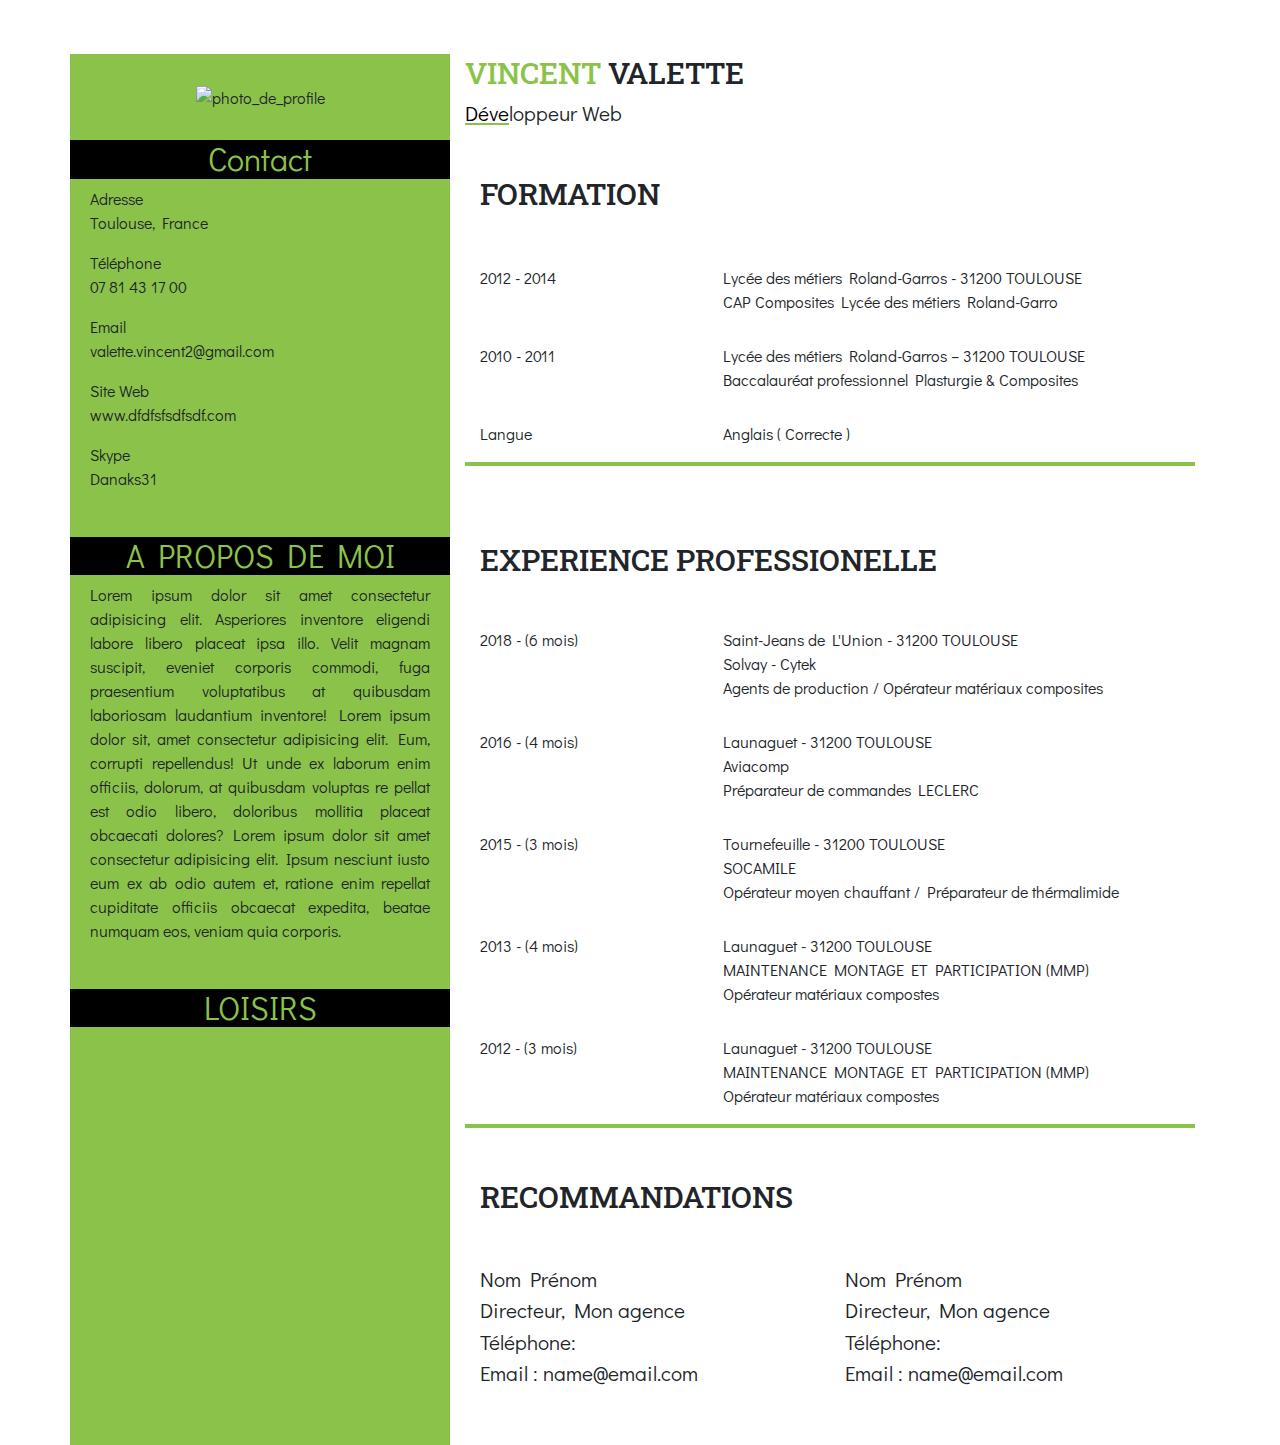
==== Cv.html @ 1f5b4484 "Mise en page (éspace entre les paragraphe, ajout du charset UTF8)" ====
<!DOCTYPE html>
<html lang="fr">
<head>
    <meta charset="UTF-8">
    <title>CV de Vincent</title>
    <link rel="stylesheet" href="https://stackpath.bootstrapcdn.com/bootstrap/4.3.1/css/bootstrap.min.css" integrity="sha384-ggOyR0iXCbMQv3Xipma34MD+dH/1fQ784/j6cY/iJTQUOhcWr7x9JvoRxT2MZw1T" crossorigin="anonymous">
    <link rel="stylesheet" media="screen and (max-width: 760px)" href="media.css" type="text/css" />
    <link rel="stylesheet" media="screen and (min-width: 760px)" href="media.css" type="text/css" />
    <meta name="viewport" content="width=device-width, initial-scale=1, shrink-to-fit=no">
    <link rel="stylesheet" type="text/css" href="style.css">
    <link href="https://fonts.googleapis.com/css?family=Didact+Gothic|Roboto+Slab:600&display=swap" rel="stylesheet">

</head>
<body>
    <div class="container">
       <!-- Header bandeau gauche -->
        <div class="row">
        <header class="col-12 col-md-4 bandeau"> <!-- Toute la partie gauche -->
            <div class="row">
                <div class="col-12 col-sm-12 photo"> <!-- Bloc contact -->
                    <div class="titre_petite_reolution">
                        <h1>Vincent Valette</h1>
                        <p>Développeur Web</p>
                    </div>  
                    <img src="Img/photo.png" alt="photo_de_profile"></img>
                </div>
            </div>        
            <div class="row">
                <h2 class="col-12 ">Contact</h2> <!-- Bloc contact -->
                    <div class="contact"> <!-- Contenus contact -->
                        <p>Adresse <br/>Toulouse, France</p>
                        <p>Téléphone <br/>07 81 43 17 00</p>
                        <p>Email <br/>valette.vincent2@gmail.com</p>
                        <p>Site Web<br/>www.dfdfsfsdfsdf.com</p>
                        <p>Skype<br/>Danaks31</p>
                    </div> 
            </div>   
            <div class="row">
                <h2 class="col-12 a_propos">A PROPOS DE MOI</h2> <!-- Bloc A propos de moi -->
                <div class="a_propos_contenus">
                <p>Lorem ipsum dolor sit amet consectetur adipisicing elit. Asperiores inventore eligendi labore libero placeat ipsa illo. Velit magnam suscipit, eveniet corporis commodi, fuga praesentium voluptatibus at quibusdam laboriosam laudantium inventore! Lorem ipsum dolor sit, amet consectetur adipisicing elit. Eum, corrupti repellendus! Ut unde ex laborum enim officiis, dolorum, at quibusdam voluptas re
                    pellat est odio libero, doloribus mollitia placeat obcaecati dolores? Lorem ipsum dolor sit amet consectetur adipisicing elit. Ipsum nesciunt iusto eum ex ab odio autem et, ratione enim repellat cupiditate officiis obcaecat
                     expedita, beatae numquam eos, veniam quia corporis.</p>
                </div>     
            </div>
            <div class="row">     <!-- Bloc Loisirs -->
                <h2 class="col-12 loisirs">LOISIRS</h2>
                <div class="col-12">
                <div class="loisirs_contenus"> <!-- Contenus loisirs -->
                <div class="col-4">
                    <i class="fas fa-gamepad fa-4x"></i>
                </div>
                <div class="col-4">
                    <i class="fas fa-code fa-4x"></i>
                </div>
                <div class="col-4">
                    <i class="fas fa-music fa-4x"></i>
                </div>
                </div>
                 </div>    
            </div>   
        </header> <!-- Fin bandeau gauche -->
        <section class="col-12 col-md-8 titre">  <!-- Partie droite -->
                <div class="titre_grand_format"><h1><span>Vincent</span> Valette</h1>
                <p><span id="déve">Déve</span>loppeur Web</p></div>        
        <section class="col-12 formation">    <!--     SECTION FORMATION    --> 
                <h1><i class="fas fa-user-graduate"></i> FORMATION</h1></p>
                <div class="row">
                        <div class="col-4">
                            <li><i class="fas fa-bullseye"></i>  2012 - 2014</li> <!--  date -->
                        </div>
                        <div class="col-8">
                            <li>Lycée des métiers Roland-Garros - 31200 TOULOUSE<br/> CAP Composites Lycée des métiers Roland-Garro</li>
                        </div>
                </div>
                <div class="row">
                        <div class="col-4">
                            <li><i class="fas fa-bullseye"></i> 2010 - 2011</li> <!--  date -->
                        </div>
                        <div class="col-8">
                            <li>Lycée des métiers Roland-Garros – 31200 TOULOUSE</br> Baccalauréat professionnel Plasturgie & Composites</li>
                        </div>
                </div>
                <div class="row">
                        <div class="col-4">
                            <li></lo><i class="fas fa-bullseye"></i> Langue</li> <!--  date -->
                        </div>
                        <div class="col-8">
                            <li> Anglais ( Correcte ) </li>
                        </div>
                </div>
        </section>
        <section class="col-12 experience">   <!--      SECTION EXPERIENCE        -->
            <div class="row">
            <div class="col-12">
                <h1><i class="fas fa-suitcase-rolling"></i> EXPERIENCE PROFESSIONELLE</h1>
            <div class="row">   
                <div class="col-4">
                <li><i class="fas fa-bullseye ici"></i> 2018 - (6 mois)</li> <!-- date -->
                </div>    
                <div class="col-8">
                    <li>Saint-Jeans de L'Union - 31200 TOULOUSE<br/>Solvay - Cytek<br/>Agents de production / Opérateur matériaux composites</li>
                </div>
            </div>  
            <div class="row">
                <div class="col-4">
                    <li><i class="fas fa-bullseye"></i> 2016 - (4 mois)</li> <!-- date -->
                </div>    
                <div class="col-8">
                    <li>Launaguet - 31200 TOULOUSE<br/>Aviacomp<br/>Préparateur de commandes LECLERC  </li>
                </div>
            </div>
            <div class="row">
                <div class="col-4">
                    <li><i class="fas fa-bullseye"></i> 2015 - (3 mois)</li> <!-- date -->
                </div>    
                <div class="col-8">
                    <li>Tournefeuille - 31200 TOULOUSE<br/>SOCAMILE<br/>Opérateur moyen chauffant / Préparateur de thérmalimide </li>
                </div>
            </div>
            <div class="row">
                <div class="col-4">
                    <li><i class="fas fa-bullseye"></i> 2013 - (4 mois)</li> <!--  date -->
                </div>
                <div class="col-8">
                    <li>Launaguet - 31200 TOULOUSE<br/>MAINTENANCE MONTAGE ET PARTICIPATION (MMP) <br/>Opérateur matériaux compostes</li>
                </div>
            </div>
            <div class="row">
                <div class="col-4">
                    <li><i class="fas fa-bullseye"></i> 2012 - (3 mois)</li> <!--  date -->
                </div>
                <div class="col-8">
                    <li>Launaguet - 31200 TOULOUSE<br/>MAINTENANCE MONTAGE ET PARTICIPATION (MMP) <br/>Opérateur matériaux compostes</li>
                </div>
            </div>
            </div>
            </div>     
        </section>       
        <section class="col-12 recommandations">            
            <h1><i class="fas fa-phone"></i> RECOMMANDATIONS</h1>
            <div class="row"> 
                <div class="col-6"> 
                    <p>Nom Prénom</br>Directeur, Mon agence</br>Téléphone:</br>Email : name@email.com</p>                 
                </div>
                <div class="col-6">
                    <p>Nom Prénom</br>Directeur, Mon agence</br>Téléphone:</br>Email : name@email.com</p>                  
                </div>
            </div> 
        </section>
        </section>
    </div>
    </div>         

    <script src="https://kit.fontawesome.com/b4220b3473.js" crossorigin="anonymous"></script>  
</body>
</html>
---- media.css ----
@media screen and (max-width: 760px)
{
    .titre_grand_format
    {
        display: none;
    }
}
@media screen and (min-width: 760px)
{
        .titre_petite_reolution
        {
            display: none;
        }   
}
---- media.css ----
@media screen and (max-width: 760px)
{
    .titre_grand_format
    {
        display: none;
    }
}
@media screen and (min-width: 760px)
{
        .titre_petite_reolution
        {
            display: none;
        }   
}
---- style.css ----
/* Général ---------------------------------------------------------------------------------------*/
.container
{
    width: auto;
}
body
{
    font-family: 'Didact Gothic', sans-serif;
    width: auto;
    margin: auto;
}
body h1
{
    font-family: 'Roboto Slab';
    font-size: 1.9em;
}
/* Section bandeau  ---------------------------------------------------------------------------- */
[class*="col-"]
{
   _border: black 1px solid;
}   
.bandeau
{
    background-color: #8BC34A;
    height:auto;
}
.bandeau h2
{
    color: #8BC34A;
    background-color: black;
    text-align: center;
}
.photo
{
    text-align: center;
}
.contact
{
    margin-left: 20px;
}
.a_propos_contenus
{
    text-align: justify;
    margin-bottom: px;
    padding-top: px;
    margin-left: 20px;
    margin-right: 20px;

}
.loisirs_contenus
{
    display: flex;
}
/* Section droite de la page --------------------------------------------------------------------- */
li
{
    list-style: none;
}
.titre
{
    margin-bottom: 20px;
    padding-bottom: 20px;
}
.titre h1
{
    text-transform: uppercase;
}
.titre span
{
    color:#8BC34A;    
}
.titre p
{
    font-size: 1.3em;
}
#déve
{
    text-decoration: underline  #8BC34A;
    color: black;
    
}
.formation h1
{
    margin-bottom: 25px;
}
.formation
{
    background: url(Img/Liseret.png) repeat-x bottom;
    margin-top: 45px;
    padding-bottom: 20px;
}
.formation i
{
    color: #8BC34A;
}
.experience h1
{
    margin-bottom: 20px;
}
.experience
{
    background: url(Img/Liseret.png) repeat-x bottom;
    margin-top: 45px;
    padding-bottom: 20px;
}
.experience i
{
    color: #8BC34A;
}
.recommandations h1
{
    margin-bottom: 20px;
}
.recommandations i
{
    color: #8BC34A;
}
.recommandations
{
    margin-top: 50px;
}
.row
{
    padding-top: 30px;
}
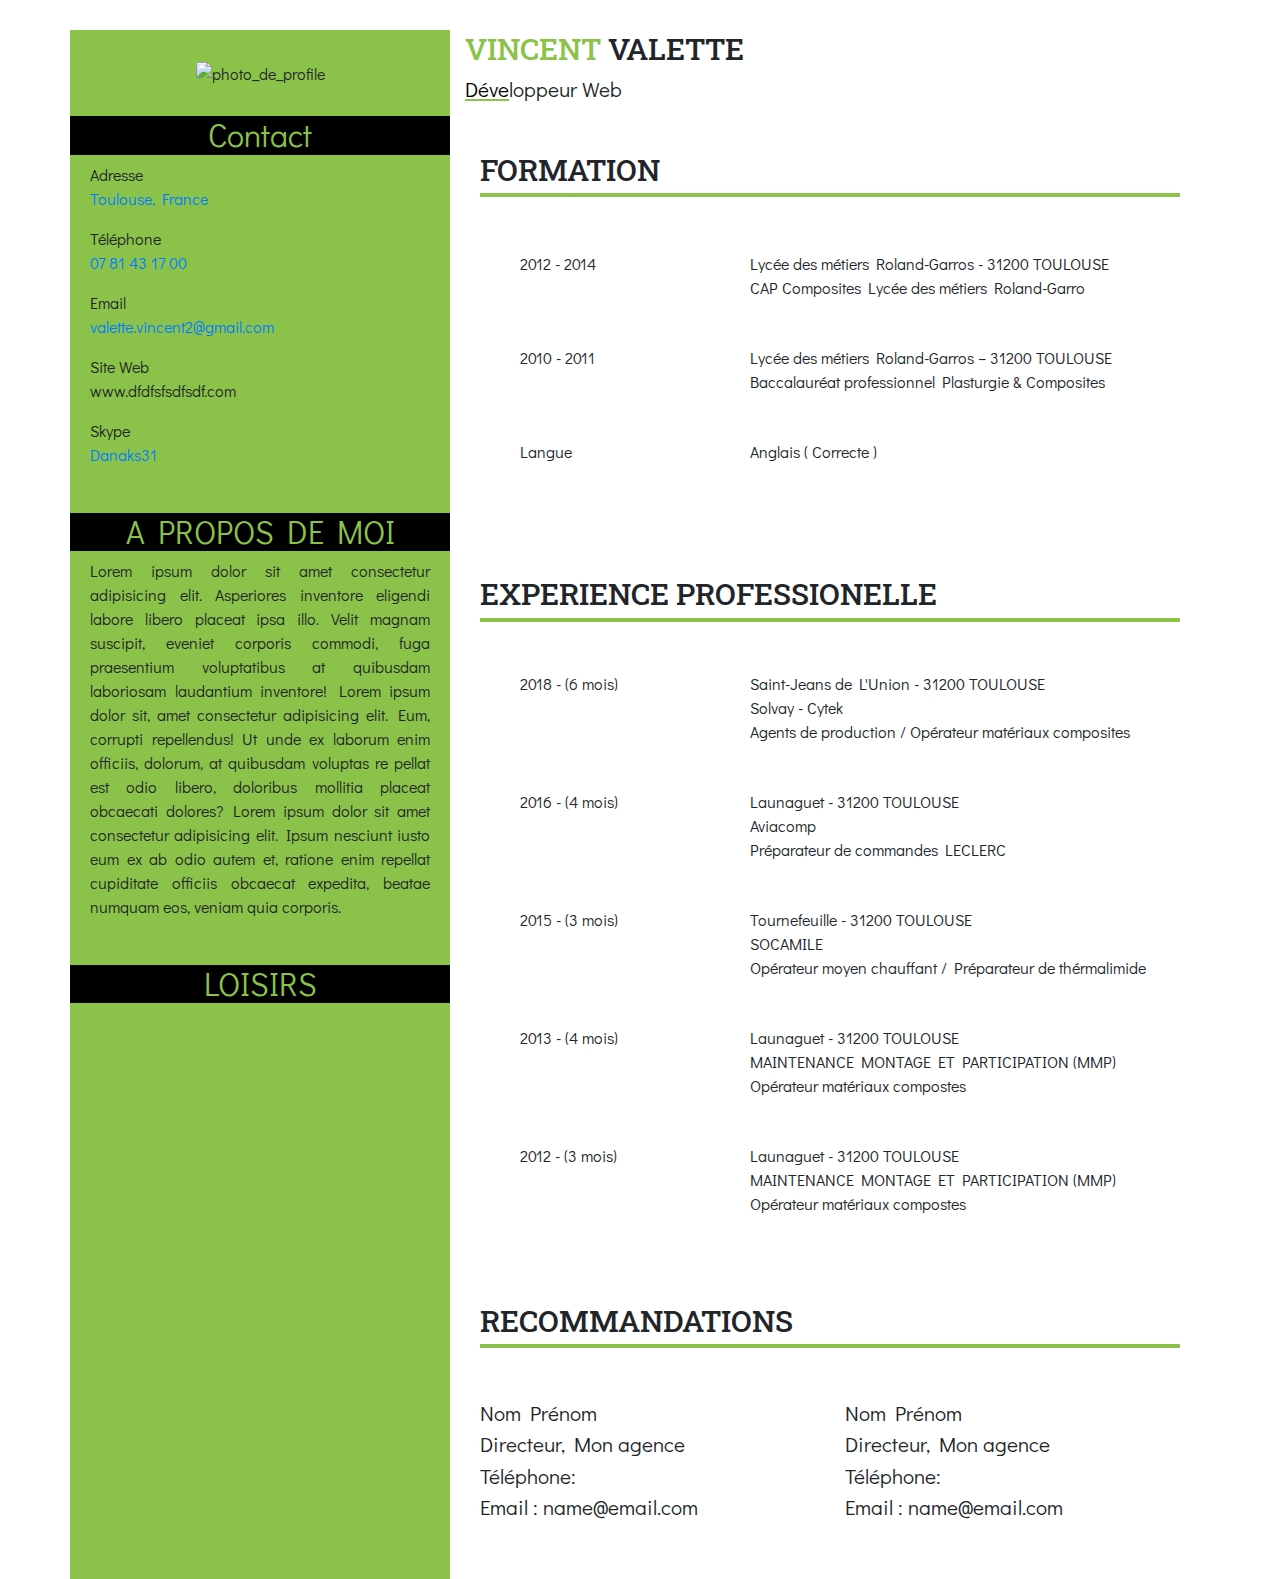
==== commit 1af6cf3c: "Liens dans contacts ajouté // col refait en responsive" ====
--- a/Cv.html
+++ b/Cv.html
@@ -11,146 +11,155 @@
     <link href="https://fonts.googleapis.com/css?family=Didact+Gothic|Roboto+Slab:600&display=swap" rel="stylesheet">
 
 </head>
-<body>
-    <div class="container">
-       <!-- Header bandeau gauche -->
-        <div class="row">
+<body class="container">
+    
+    <!-- Header bandeau gauche -->
+    <div class="row">
+
         <header class="col-12 col-md-4 bandeau"> <!-- Toute la partie gauche -->
+
             <div class="row">
                 <div class="col-12 col-sm-12 photo"> <!-- Bloc contact -->
                     <div class="titre_petite_reolution">
-                        <h1>Vincent Valette</h1>
-                        <p>Développeur Web</p>
+                        <h1>Vincent Valette </br> Développeur Web</h1>
                     </div>  
                     <img src="Img/photo.png" alt="photo_de_profile"></img>
                 </div>
-            </div>        
-            <div class="row">
+            </div> 
+
+            <section class="row">
                 <h2 class="col-12 ">Contact</h2> <!-- Bloc contact -->
-                    <div class="contact"> <!-- Contenus contact -->
-                        <p>Adresse <br/>Toulouse, France</p>
-                        <p>Téléphone <br/>07 81 43 17 00</p>
-                        <p>Email <br/>valette.vincent2@gmail.com</p>
-                        <p>Site Web<br/>www.dfdfsfsdfsdf.com</p>
-                        <p>Skype<br/>Danaks31</p>
-                    </div> 
-            </div>   
-            <div class="row">
+                <adress class="contact"> <!-- Contenus contact -->
+                    <p>Adresse <br/><a href="Img/Toulouse.jpg" alt="toulouse">Toulouse, France</a></p>
+                    <p>Téléphone <br/><a href="tel:+33781431700">07 81 43 17 00</a></p>
+                    <p>Email <br/><a href="mailto:valette.vincent2@gmail.com">valette.vincent2@gmail.com</a></p>
+                    <p>Site Web<br/>www.dfdfsfsdfsdf.com</p>
+                    <p>Skype<br/><a href="callto:danakillmarley@hotmail.fr">Danaks31</a></p>
+                </adress> 
+            </section>   
+
+            <section class="row">
                 <h2 class="col-12 a_propos">A PROPOS DE MOI</h2> <!-- Bloc A propos de moi -->
                 <div class="a_propos_contenus">
-                <p>Lorem ipsum dolor sit amet consectetur adipisicing elit. Asperiores inventore eligendi labore libero placeat ipsa illo. Velit magnam suscipit, eveniet corporis commodi, fuga praesentium voluptatibus at quibusdam laboriosam laudantium inventore! Lorem ipsum dolor sit, amet consectetur adipisicing elit. Eum, corrupti repellendus! Ut unde ex laborum enim officiis, dolorum, at quibusdam voluptas re
+                    <p>Lorem ipsum dolor sit amet consectetur adipisicing elit. Asperiores inventore eligendi labore libero placeat ipsa illo. Velit magnam suscipit, eveniet corporis commodi, fuga praesentium voluptatibus at quibusdam laboriosam laudantium inventore! Lorem ipsum dolor sit, amet consectetur adipisicing elit. Eum, corrupti repellendus! Ut unde ex laborum enim officiis, dolorum, at quibusdam voluptas re
                     pellat est odio libero, doloribus mollitia placeat obcaecati dolores? Lorem ipsum dolor sit amet consectetur adipisicing elit. Ipsum nesciunt iusto eum ex ab odio autem et, ratione enim repellat cupiditate officiis obcaecat
-                     expedita, beatae numquam eos, veniam quia corporis.</p>
+                    expedita, beatae numquam eos, veniam quia corporis.</p>
                 </div>     
-            </div>
-            <div class="row">     <!-- Bloc Loisirs -->
+            </section>
+
+            <section class="row">     <!-- Bloc Loisirs -->
                 <h2 class="col-12 loisirs">LOISIRS</h2>
                 <div class="col-12">
-                <div class="loisirs_contenus"> <!-- Contenus loisirs -->
-                <div class="col-4">
-                    <i class="fas fa-gamepad fa-4x"></i>
-                </div>
-                <div class="col-4">
-                    <i class="fas fa-code fa-4x"></i>
-                </div>
-                <div class="col-4">
-                    <i class="fas fa-music fa-4x"></i>
-                </div>
-                </div>
-                 </div>    
-            </div>   
+                    <div class="loisirs_contenus"> <!-- Contenus loisirs -->
+                        <div class="col-4">
+                            <i class="fas fa-gamepad fa-4x"></i>
+                        </div>
+                        <div class="col-4">
+                            <i class="fas fa-code fa-4x"></i>
+                        </div>
+                        <div class="col-4">
+                            <i class="fas fa-music fa-4x"></i>
+                        </div>
+                    </div>
+                </div>    
+            </section> 
+
         </header> <!-- Fin bandeau gauche -->
+
         <section class="col-12 col-md-8 titre">  <!-- Partie droite -->
-                <div class="titre_grand_format"><h1><span>Vincent</span> Valette</h1>
-                <p><span id="déve">Déve</span>loppeur Web</p></div>        
-        <section class="col-12 formation">    <!--     SECTION FORMATION    --> 
-                <h1><i class="fas fa-user-graduate"></i> FORMATION</h1></p>
-                <div class="row">
-                        <div class="col-4">
-                            <li><i class="fas fa-bullseye"></i>  2012 - 2014</li> <!--  date -->
-                        </div>
-                        <div class="col-8">
-                            <li>Lycée des métiers Roland-Garros - 31200 TOULOUSE<br/> CAP Composites Lycée des métiers Roland-Garro</li>
-                        </div>
-                </div>
-                <div class="row">
-                        <div class="col-4">
-                            <li><i class="fas fa-bullseye"></i> 2010 - 2011</li> <!--  date -->
-                        </div>
-                        <div class="col-8">
-                            <li>Lycée des métiers Roland-Garros – 31200 TOULOUSE</br> Baccalauréat professionnel Plasturgie & Composites</li>
-                        </div>
-                </div>
-                <div class="row">
-                        <div class="col-4">
-                            <li></lo><i class="fas fa-bullseye"></i> Langue</li> <!--  date -->
-                        </div>
-                        <div class="col-8">
-                            <li> Anglais ( Correcte ) </li>
-                        </div>
-                </div>
-        </section>
-        <section class="col-12 experience">   <!--      SECTION EXPERIENCE        -->
-            <div class="row">
+        <div class="titre_grand_format">
+            <h1><span>Vincent</span> Valette</h1>
+            <p><span id="déve">Déve</span>loppeur Web</p>
+        </div>        
+    <section class="col-12 formation">    <!--     SECTION FORMATION    --> 
+        <h1><i class="fas fa-user-graduate"></i> FORMATION</h1>
+        <ul class="row">
+            <div class="col-12 col-md-4">
+                <li><i class="fas fa-bullseye"></i>  2012 - 2014</li> <!--  date -->
+            </div>
+            <div class="col-12 col-md-8">
+                <li>Lycée des métiers Roland-Garros - 31200 TOULOUSE<br/> CAP Composites Lycée des métiers Roland-Garro</li>
+            </div>
+        </ul>
+        <ul class="row">
+            <div class="col-12 col-md-4">
+                <li><i class="fas fa-bullseye"></i> 2010 - 2011</li> <!--  date -->
+            </div>
+            <div class="col-12 col-md-8">
+                <li>Lycée des métiers Roland-Garros – 31200 TOULOUSE</br> Baccalauréat professionnel Plasturgie & Composites</li>
+            </div>
+        </ul>
+        <ul class="row">
+            <div class="col-12 col-md-4">
+                <li><i class="fas fa-bullseye"></i> Langue</li> <!--  date -->
+            </div>
+            <div class="col-12 col-md-8">
+                <li> Anglais ( Correcte ) </li>
+            </div>
+        </ul>
+    </section>
+    <section class="col-12 experience">   <!--      SECTION EXPERIENCE        -->
+        <div class="row">
             <div class="col-12">
                 <h1><i class="fas fa-suitcase-rolling"></i> EXPERIENCE PROFESSIONELLE</h1>
-            <div class="row">   
-                <div class="col-4">
-                <li><i class="fas fa-bullseye ici"></i> 2018 - (6 mois)</li> <!-- date -->
-                </div>    
-                <div class="col-8">
-                    <li>Saint-Jeans de L'Union - 31200 TOULOUSE<br/>Solvay - Cytek<br/>Agents de production / Opérateur matériaux composites</li>
-                </div>
-            </div>  
-            <div class="row">
-                <div class="col-4">
-                    <li><i class="fas fa-bullseye"></i> 2016 - (4 mois)</li> <!-- date -->
-                </div>    
-                <div class="col-8">
-                    <li>Launaguet - 31200 TOULOUSE<br/>Aviacomp<br/>Préparateur de commandes LECLERC  </li>
-                </div>
+                <ul class="row">   
+                    <div class="col-12 col-md-4">
+                    <li><i class="fas fa-bullseye ici"></i> 2018 - (6 mois)</li> <!-- date -->
+                    </div>    
+                    <div class="col-12 col-md-8">
+                        <li>Saint-Jeans de L'Union - 31200 TOULOUSE<br/>Solvay - Cytek<br/>Agents de production / Opérateur matériaux composites</li>
+                    </div>
+                </ul>  
+                <ul class="row">
+                    <div class="col-12 col-md-4">
+                        <li><i class="fas fa-bullseye"></i> 2016 - (4 mois)</li> <!-- date -->
+                    </div>    
+                    <div class="col-12 col-md-8">
+                        <li>Launaguet - 31200 TOULOUSE<br/>Aviacomp<br/>Préparateur de commandes LECLERC  </li>
+                    </div>
+                </ul>
+                <ul class="row">
+                    <div class="col-12 col-md-4">
+                        <li><i class="fas fa-bullseye"></i> 2015 - (3 mois)</li> <!-- date -->
+                    </div>    
+                    <div class="col-12 col-md-8">
+                        <li>Tournefeuille - 31200 TOULOUSE<br/>SOCAMILE<br/>Opérateur moyen chauffant / Préparateur de thérmalimide </li>
+                    </div>
+                </ul>
+                <ul class="row">
+                    <div class="col-12 col-md-4">
+                        <li><i class="fas fa-bullseye"></i> 2013 - (4 mois)</li> <!--  date -->
+                    </div>
+                    <div class="col-12 col-md-8">
+                        <li>Launaguet - 31200 TOULOUSE<br/>MAINTENANCE MONTAGE ET PARTICIPATION (MMP) <br/>Opérateur matériaux compostes</li>
+                    </div>
+                </ul>
+                <ul class="row">
+                    <div class="col-12 col-md-4">
+                        <li><i class="fas fa-bullseye"></i> 2012 - (3 mois)</li> <!--  date -->
+                    </div>
+                    <div class="col-12 col-md-8">
+                        <li>Launaguet - 31200 TOULOUSE<br/>MAINTENANCE MONTAGE ET PARTICIPATION (MMP) <br/>Opérateur matériaux compostes</li>
+                    </div>
+                </ul>
             </div>
-            <div class="row">
-                <div class="col-4">
-                    <li><i class="fas fa-bullseye"></i> 2015 - (3 mois)</li> <!-- date -->
-                </div>    
-                <div class="col-8">
-                    <li>Tournefeuille - 31200 TOULOUSE<br/>SOCAMILE<br/>Opérateur moyen chauffant / Préparateur de thérmalimide </li>
-                </div>
+        </div>     
+    </section>       
+    <footer class="col-12 recommandations">            
+        <h1><i class="fas fa-phone"></i> RECOMMANDATIONS</h1>
+        <div class="row"> 
+            <div class="col-12 col-md-6"> 
+                <p>Nom Prénom</br>Directeur, Mon agence</br>Téléphone:</br>Email : name@email.com</p>                 
             </div>
-            <div class="row">
-                <div class="col-4">
-                    <li><i class="fas fa-bullseye"></i> 2013 - (4 mois)</li> <!--  date -->
-                </div>
-                <div class="col-8">
-                    <li>Launaguet - 31200 TOULOUSE<br/>MAINTENANCE MONTAGE ET PARTICIPATION (MMP) <br/>Opérateur matériaux compostes</li>
-                </div>
+            <div class="col-12  col-md-6">
+                <p>Nom Prénom</br>Directeur, Mon agence</br>Téléphone:</br>Email : name@email.com</p>                  
             </div>
-            <div class="row">
-                <div class="col-4">
-                    <li><i class="fas fa-bullseye"></i> 2012 - (3 mois)</li> <!--  date -->
-                </div>
-                <div class="col-8">
-                    <li>Launaguet - 31200 TOULOUSE<br/>MAINTENANCE MONTAGE ET PARTICIPATION (MMP) <br/>Opérateur matériaux compostes</li>
-                </div>
-            </div>
-            </div>
-            </div>     
-        </section>       
-        <section class="col-12 recommandations">            
-            <h1><i class="fas fa-phone"></i> RECOMMANDATIONS</h1>
-            <div class="row"> 
-                <div class="col-6"> 
-                    <p>Nom Prénom</br>Directeur, Mon agence</br>Téléphone:</br>Email : name@email.com</p>                 
-                </div>
-                <div class="col-6">
-                    <p>Nom Prénom</br>Directeur, Mon agence</br>Téléphone:</br>Email : name@email.com</p>                  
-                </div>
-            </div> 
+        </div> 
+    </footer>
         </section>
-        </section>
+
     </div>
-    </div>         
+            
 
     <script src="https://kit.fontawesome.com/b4220b3473.js" crossorigin="anonymous"></script>  
 </body>
--- a/style.css
+++ b/style.css
@@ -82,10 +82,12 @@
 .formation h1
 {
     margin-bottom: 25px;
+    background: url(Img/Liseret.png) repeat-x bottom;
+    padding-bottom: 10px;
 }
 .formation
 {
-    background: url(Img/Liseret.png) repeat-x bottom;
+    
     margin-top: 45px;
     padding-bottom: 20px;
 }
@@ -96,10 +98,12 @@
 .experience h1
 {
     margin-bottom: 20px;
+    background: url(Img/Liseret.png) repeat-x bottom;
+    padding-bottom: 10px;
 }
 .experience
 {
-    background: url(Img/Liseret.png) repeat-x bottom;
+
     margin-top: 45px;
     padding-bottom: 20px;
 }
@@ -110,6 +114,8 @@
 .recommandations h1
 {
     margin-bottom: 20px;
+    background: url(Img/Liseret.png) repeat-x bottom;
+    padding-bottom: 10px;
 }
 .recommandations i
 {
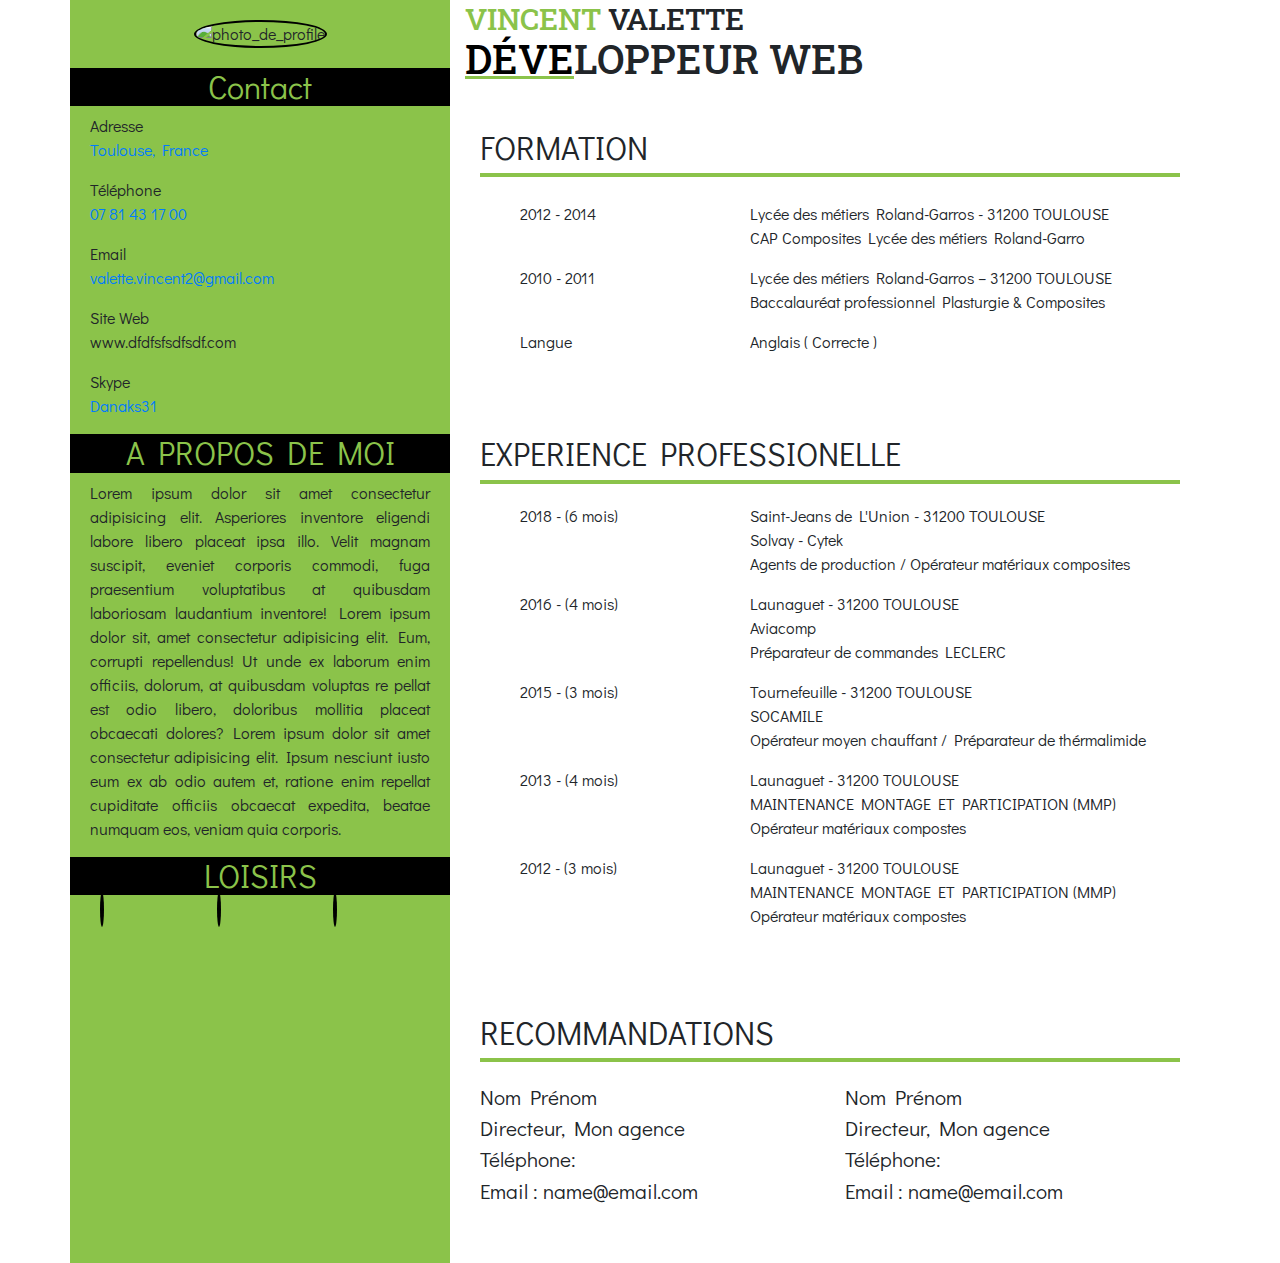
==== commit 6a335d45: "Ajout des cercles autour des photos/icones + photo  ronde" ====
--- a/Cv.html
+++ b/Cv.html
@@ -52,13 +52,13 @@
                 <div class="col-12">
                     <div class="loisirs_contenus"> <!-- Contenus loisirs -->
                         <div class="col-4">
-                            <i class="fas fa-gamepad fa-4x"></i>
+                            <i class="fas fa-gamepad fa-3x"></i>
                         </div>
                         <div class="col-4">
-                            <i class="fas fa-code fa-4x"></i>
+                            <i class="fas fa-code fa-3x"></i>
                         </div>
                         <div class="col-4">
-                            <i class="fas fa-music fa-4x"></i>
+                            <i class="fas fa-music fa-3x"></i>
                         </div>
                     </div>
                 </div>    
@@ -68,11 +68,12 @@
 
         <section class="col-12 col-md-8 titre">  <!-- Partie droite -->
         <div class="titre_grand_format">
-            <h1><span>Vincent</span> Valette</h1>
-            <p><span id="déve">Déve</span>loppeur Web</p>
+            <h1><span>Vincent</span> Valette
+            <p><span id="déve">Déve</span>loppeur Web</p></h1>
         </div>        
     <section class="col-12 formation">    <!--     SECTION FORMATION    --> 
-        <h1><i class="fas fa-user-graduate"></i> FORMATION</h1>
+        <h2><i class="fas fa-user-graduate"></i> FORMATION</h2>
+
         <ul class="row">
             <div class="col-12 col-md-4">
                 <li><i class="fas fa-bullseye"></i>  2012 - 2014</li> <!--  date -->
@@ -81,6 +82,7 @@
                 <li>Lycée des métiers Roland-Garros - 31200 TOULOUSE<br/> CAP Composites Lycée des métiers Roland-Garro</li>
             </div>
         </ul>
+
         <ul class="row">
             <div class="col-12 col-md-4">
                 <li><i class="fas fa-bullseye"></i> 2010 - 2011</li> <!--  date -->
@@ -89,6 +91,7 @@
                 <li>Lycée des métiers Roland-Garros – 31200 TOULOUSE</br> Baccalauréat professionnel Plasturgie & Composites</li>
             </div>
         </ul>
+
         <ul class="row">
             <div class="col-12 col-md-4">
                 <li><i class="fas fa-bullseye"></i> Langue</li> <!--  date -->
@@ -97,11 +100,13 @@
                 <li> Anglais ( Correcte ) </li>
             </div>
         </ul>
+
     </section>
     <section class="col-12 experience">   <!--      SECTION EXPERIENCE        -->
+
         <div class="row">
             <div class="col-12">
-                <h1><i class="fas fa-suitcase-rolling"></i> EXPERIENCE PROFESSIONELLE</h1>
+                <h2><i class="fas fa-suitcase-rolling"></i> EXPERIENCE PROFESSIONELLE</h2>
                 <ul class="row">   
                     <div class="col-12 col-md-4">
                     <li><i class="fas fa-bullseye ici"></i> 2018 - (6 mois)</li> <!-- date -->
@@ -110,6 +115,7 @@
                         <li>Saint-Jeans de L'Union - 31200 TOULOUSE<br/>Solvay - Cytek<br/>Agents de production / Opérateur matériaux composites</li>
                     </div>
                 </ul>  
+
                 <ul class="row">
                     <div class="col-12 col-md-4">
                         <li><i class="fas fa-bullseye"></i> 2016 - (4 mois)</li> <!-- date -->
@@ -118,6 +124,7 @@
                         <li>Launaguet - 31200 TOULOUSE<br/>Aviacomp<br/>Préparateur de commandes LECLERC  </li>
                     </div>
                 </ul>
+
                 <ul class="row">
                     <div class="col-12 col-md-4">
                         <li><i class="fas fa-bullseye"></i> 2015 - (3 mois)</li> <!-- date -->
@@ -126,6 +133,7 @@
                         <li>Tournefeuille - 31200 TOULOUSE<br/>SOCAMILE<br/>Opérateur moyen chauffant / Préparateur de thérmalimide </li>
                     </div>
                 </ul>
+
                 <ul class="row">
                     <div class="col-12 col-md-4">
                         <li><i class="fas fa-bullseye"></i> 2013 - (4 mois)</li> <!--  date -->
@@ -134,6 +142,7 @@
                         <li>Launaguet - 31200 TOULOUSE<br/>MAINTENANCE MONTAGE ET PARTICIPATION (MMP) <br/>Opérateur matériaux compostes</li>
                     </div>
                 </ul>
+
                 <ul class="row">
                     <div class="col-12 col-md-4">
                         <li><i class="fas fa-bullseye"></i> 2012 - (3 mois)</li> <!--  date -->
@@ -144,9 +153,11 @@
                 </ul>
             </div>
         </div>     
+
     </section>       
     <footer class="col-12 recommandations">            
-        <h1><i class="fas fa-phone"></i> RECOMMANDATIONS</h1>
+        <h2><i class="fas fa-phone"></i> RECOMMANDATIONS</h2>
+        
         <div class="row"> 
             <div class="col-12 col-md-6"> 
                 <p>Nom Prénom</br>Directeur, Mon agence</br>Téléphone:</br>Email : name@email.com</p>                 
--- a/media.css
+++ b/media.css
@@ -1,11 +1,27 @@
-@media screen and (max-width: 760px)
+@media screen and (max-width: 900px)
 {
     .titre_grand_format
     {
         display: none;
     }
+    .formation
+    {
+        margin-bottom: -60px;
+    }
+    .experience
+    {
+        margin-bottom: -60px;
+    }
+    h2
+    {
+        text-align: center;
+    }
+    .recommandations p
+    {
+        text-align: center;
+    }
 }
-@media screen and (min-width: 760px)
+@media screen and (min-width: 900px)
 {
         .titre_petite_reolution
         {
--- a/media.css
+++ b/media.css
@@ -1,11 +1,27 @@
-@media screen and (max-width: 760px)
+@media screen and (max-width: 900px)
 {
     .titre_grand_format
     {
         display: none;
     }
+    .formation
+    {
+        margin-bottom: -60px;
+    }
+    .experience
+    {
+        margin-bottom: -60px;
+    }
+    h2
+    {
+        text-align: center;
+    }
+    .recommandations p
+    {
+        text-align: center;
+    }
 }
-@media screen and (min-width: 760px)
+@media screen and (min-width: 900px)
 {
         .titre_petite_reolution
         {
--- a/style.css
+++ b/style.css
@@ -34,6 +34,15 @@
 {
     text-align: center;
 }
+.photo img
+{
+    border: black solid 2px;
+    border-radius: 50%;
+    width: 170px;
+    height: 170px;
+    margin-top: 20px;
+    margin-bottom: 20px;
+}
 .contact
 {
     margin-left: 20px;
@@ -50,6 +59,15 @@
 .loisirs_contenus
 {
     display: flex;
+}
+.loisirs_contenus  i
+{
+    border: black 2px solid;
+    border-radius: 50%;
+    height: 70px;
+    width: 70px;
+    text-align: center;
+    padding-top: 10px;
 }
 /* Section droite de la page --------------------------------------------------------------------- */
 li
@@ -79,7 +97,7 @@
     color: black;
     
 }
-.formation h1
+.formation h2
 {
     margin-bottom: 25px;
     background: url(Img/Liseret.png) repeat-x bottom;
@@ -95,7 +113,7 @@
 {
     color: #8BC34A;
 }
-.experience h1
+.experience h2
 {
     margin-bottom: 20px;
     background: url(Img/Liseret.png) repeat-x bottom;
@@ -111,7 +129,7 @@
 {
     color: #8BC34A;
 }
-.recommandations h1
+.recommandations h2
 {
     margin-bottom: 20px;
     background: url(Img/Liseret.png) repeat-x bottom;
@@ -125,8 +143,4 @@
 {
     margin-top: 50px;
 }
-.row
-{
-    padding-top: 30px;
-}
 
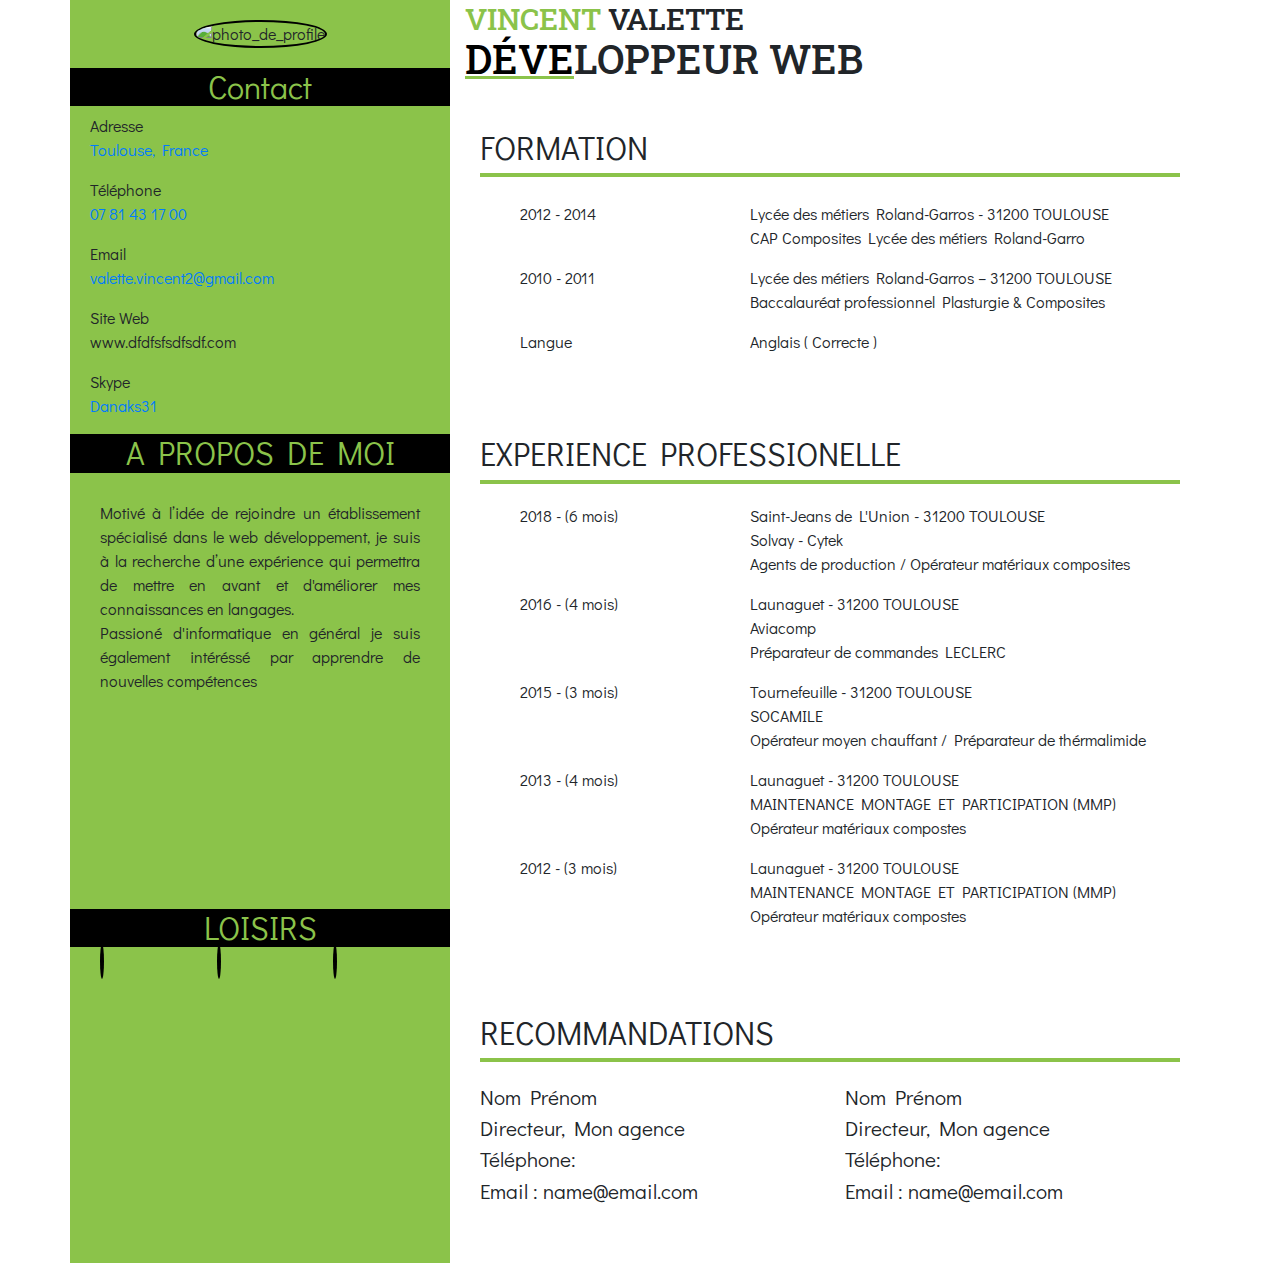
==== commit bd4b95fb: "Remplissage de à propos / ul & il mieux placer" ====
--- a/Cv.html
+++ b/Cv.html
@@ -41,9 +41,8 @@
             <section class="row">
                 <h2 class="col-12 a_propos">A PROPOS DE MOI</h2> <!-- Bloc A propos de moi -->
                 <div class="a_propos_contenus">
-                    <p>Lorem ipsum dolor sit amet consectetur adipisicing elit. Asperiores inventore eligendi labore libero placeat ipsa illo. Velit magnam suscipit, eveniet corporis commodi, fuga praesentium voluptatibus at quibusdam laboriosam laudantium inventore! Lorem ipsum dolor sit, amet consectetur adipisicing elit. Eum, corrupti repellendus! Ut unde ex laborum enim officiis, dolorum, at quibusdam voluptas re
-                    pellat est odio libero, doloribus mollitia placeat obcaecati dolores? Lorem ipsum dolor sit amet consectetur adipisicing elit. Ipsum nesciunt iusto eum ex ab odio autem et, ratione enim repellat cupiditate officiis obcaecat
-                    expedita, beatae numquam eos, veniam quia corporis.</p>
+                    <p>Motivé à l’idée de rejoindre un établissement spécialisé dans le web développement, je suis à la recherche d’une expérience qui permettra de mettre en avant et d'améliorer mes connaissances en langages.</br>
+                        Passioné d'informatique en  général je suis également intéréssé par apprendre de nouvelles compétences  </p>
                 </div>     
             </section>
 
@@ -75,30 +74,30 @@
         <h2><i class="fas fa-user-graduate"></i> FORMATION</h2>
 
         <ul class="row">
-            <div class="col-12 col-md-4">
-                <li><i class="fas fa-bullseye"></i>  2012 - 2014</li> <!--  date -->
-            </div>
-            <div class="col-12 col-md-8">
-                <li>Lycée des métiers Roland-Garros - 31200 TOULOUSE<br/> CAP Composites Lycée des métiers Roland-Garro</li>
-            </div>
+            <li class="col-12 col-md-4">
+                <div><i class="fas fa-bullseye"></i>  2012 - 2014</div> <!--  date -->
+            </li>
+            <li class="col-12 col-md-8">
+                <div>Lycée des métiers Roland-Garros - 31200 TOULOUSE<br/> CAP Composites Lycée des métiers Roland-Garro</div>
+            </li>
         </ul>
 
         <ul class="row">
-            <div class="col-12 col-md-4">
-                <li><i class="fas fa-bullseye"></i> 2010 - 2011</li> <!--  date -->
-            </div>
-            <div class="col-12 col-md-8">
-                <li>Lycée des métiers Roland-Garros – 31200 TOULOUSE</br> Baccalauréat professionnel Plasturgie & Composites</li>
-            </div>
+            <li class="col-12 col-md-4">
+                <div><i class="fas fa-bullseye"></i> 2010 - 2011</div> <!--  date -->
+            </li>
+            <li class="col-12 col-md-8">
+                <div>Lycée des métiers Roland-Garros – 31200 TOULOUSE</br> Baccalauréat professionnel Plasturgie & Composites</div>
+            </li>
         </ul>
 
         <ul class="row">
-            <div class="col-12 col-md-4">
-                <li><i class="fas fa-bullseye"></i> Langue</li> <!--  date -->
-            </div>
-            <div class="col-12 col-md-8">
-                <li> Anglais ( Correcte ) </li>
-            </div>
+            <li class="col-12 col-md-4">
+                <div><i class="fas fa-bullseye"></i> Langue</div> <!--  date -->
+            </li>
+            <li class="col-12 col-md-8">
+                <div> Anglais ( Correcte ) </div>
+            </li>
         </ul>
 
     </section>
@@ -108,48 +107,48 @@
             <div class="col-12">
                 <h2><i class="fas fa-suitcase-rolling"></i> EXPERIENCE PROFESSIONELLE</h2>
                 <ul class="row">   
-                    <div class="col-12 col-md-4">
-                    <li><i class="fas fa-bullseye ici"></i> 2018 - (6 mois)</li> <!-- date -->
-                    </div>    
-                    <div class="col-12 col-md-8">
-                        <li>Saint-Jeans de L'Union - 31200 TOULOUSE<br/>Solvay - Cytek<br/>Agents de production / Opérateur matériaux composites</li>
-                    </div>
+                    <li class="col-12 col-md-4">
+                    <div><i class="fas fa-bullseye ici"></i> 2018 - (6 mois)</div> <!-- date -->
+                    </li>    
+                    <li class="col-12 col-md-8">
+                        <div>Saint-Jeans de L'Union - 31200 TOULOUSE<br/>Solvay - Cytek<br/>Agents de production / Opérateur matériaux composites</div>
+                    </li>
                 </ul>  
 
                 <ul class="row">
-                    <div class="col-12 col-md-4">
-                        <li><i class="fas fa-bullseye"></i> 2016 - (4 mois)</li> <!-- date -->
-                    </div>    
-                    <div class="col-12 col-md-8">
-                        <li>Launaguet - 31200 TOULOUSE<br/>Aviacomp<br/>Préparateur de commandes LECLERC  </li>
-                    </div>
+                    <li class="col-12 col-md-4">
+                        <div><i class="fas fa-bullseye"></i> 2016 - (4 mois)</div> <!-- date -->
+                    </li>    
+                    <li class="col-12 col-md-8">
+                        <div>Launaguet - 31200 TOULOUSE<br/>Aviacomp<br/>Préparateur de commandes LECLERC  </div>
+                    </li>
                 </ul>
 
                 <ul class="row">
-                    <div class="col-12 col-md-4">
-                        <li><i class="fas fa-bullseye"></i> 2015 - (3 mois)</li> <!-- date -->
-                    </div>    
-                    <div class="col-12 col-md-8">
-                        <li>Tournefeuille - 31200 TOULOUSE<br/>SOCAMILE<br/>Opérateur moyen chauffant / Préparateur de thérmalimide </li>
-                    </div>
+                    <li class="col-12 col-md-4">
+                        <div><i class="fas fa-bullseye"></i> 2015 - (3 mois)</div> <!-- date -->
+                    </li>    
+                    <li class="col-12 col-md-8">
+                        <div>Tournefeuille - 31200 TOULOUSE<br/>SOCAMILE<br/>Opérateur moyen chauffant / Préparateur de thérmalimide </div>
+                    </li>
                 </ul>
 
                 <ul class="row">
-                    <div class="col-12 col-md-4">
-                        <li><i class="fas fa-bullseye"></i> 2013 - (4 mois)</li> <!--  date -->
-                    </div>
-                    <div class="col-12 col-md-8">
-                        <li>Launaguet - 31200 TOULOUSE<br/>MAINTENANCE MONTAGE ET PARTICIPATION (MMP) <br/>Opérateur matériaux compostes</li>
-                    </div>
+                    <li class="col-12 col-md-4">
+                        <div><i class="fas fa-bullseye"></i> 2013 - (4 mois)</div> <!--  date -->
+                    </li>
+                    <li class="col-12 col-md-8">
+                        <div>Launaguet - 31200 TOULOUSE<br/>MAINTENANCE MONTAGE ET PARTICIPATION (MMP) <br/>Opérateur matériaux compostes</div>
+                    </li>
                 </ul>
 
                 <ul class="row">
-                    <div class="col-12 col-md-4">
-                        <li><i class="fas fa-bullseye"></i> 2012 - (3 mois)</li> <!--  date -->
-                    </div>
-                    <div class="col-12 col-md-8">
-                        <li>Launaguet - 31200 TOULOUSE<br/>MAINTENANCE MONTAGE ET PARTICIPATION (MMP) <br/>Opérateur matériaux compostes</li>
-                    </div>
+                    <li class="col-12 col-md-4">
+                        <div><i class="fas fa-bullseye"></i> 2012 - (3 mois)</div> <!--  date -->
+                    </li>
+                    <li class="col-12 col-md-8">
+                        <div>Launaguet - 31200 TOULOUSE<br/>MAINTENANCE MONTAGE ET PARTICIPATION (MMP) <br/>Opérateur matériaux compostes</div>
+                    </li>
                 </ul>
             </div>
         </div>     
--- a/media.css
+++ b/media.css
@@ -20,11 +20,23 @@
     {
         text-align: center;
     }
+    .a_propos_contenus
+    {
+        margin-bottom: 50px;
+    }
+    .loisirs_contenus
+    {
+        padding-bottom: 30px;
+    }
 }
 @media screen and (min-width: 900px)
 {
-        .titre_petite_reolution
-        {
-            display: none;
-        }   
+    .titre_petite_reolution
+    {
+        display: none;
+    }
+    .a_propos_contenus
+    {
+        margin-bottom: 200px;
+    }   
 }--- a/media.css
+++ b/media.css
@@ -20,11 +20,23 @@
     {
         text-align: center;
     }
+    .a_propos_contenus
+    {
+        margin-bottom: 50px;
+    }
+    .loisirs_contenus
+    {
+        padding-bottom: 30px;
+    }
 }
 @media screen and (min-width: 900px)
 {
-        .titre_petite_reolution
-        {
-            display: none;
-        }   
+    .titre_petite_reolution
+    {
+        display: none;
+    }
+    .a_propos_contenus
+    {
+        margin-bottom: 200px;
+    }   
 }--- a/style.css
+++ b/style.css
@@ -51,9 +51,10 @@
 {
     text-align: justify;
     margin-bottom: px;
-    padding-top: px;
-    margin-left: 20px;
-    margin-right: 20px;
+    margin-left: 30px;
+    margin-right: 30px;
+    
+    margin-top:20px;
 
 }
 .loisirs_contenus
@@ -68,6 +69,8 @@
     width: 70px;
     text-align: center;
     padding-top: 10px;
+    margin-top:35px;
+    
 }
 /* Section droite de la page --------------------------------------------------------------------- */
 li
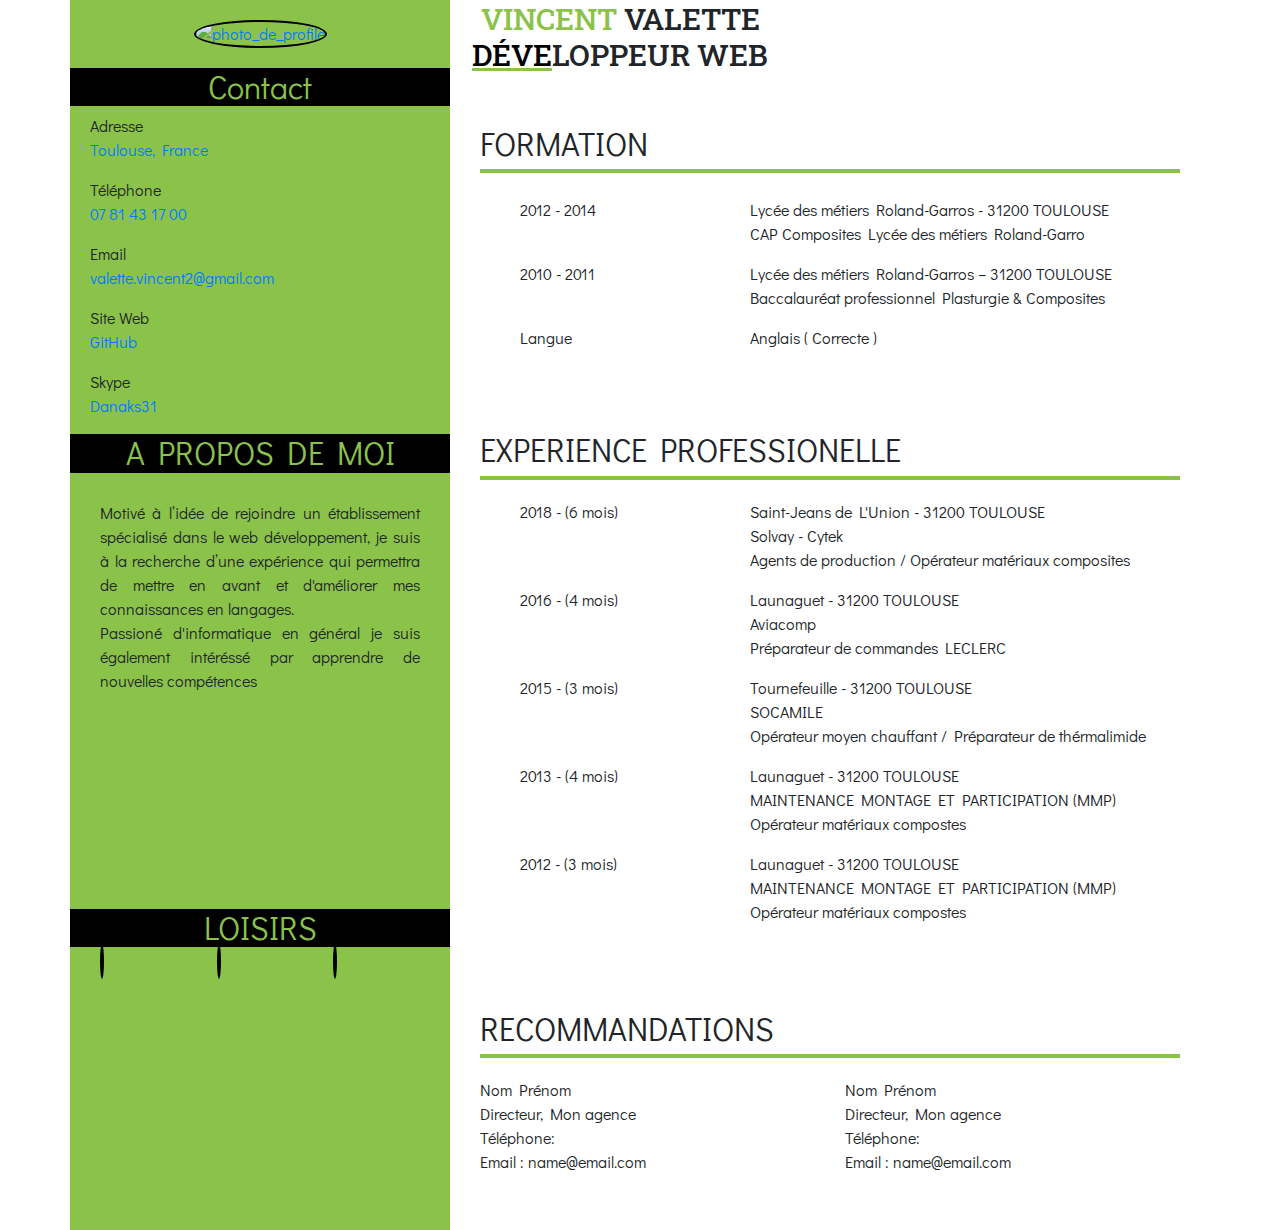
==== commit 5e398139: "Liens ajouter et fonctionnel" ====
--- a/Cv.html
+++ b/Cv.html
@@ -16,16 +16,17 @@
     <!-- Header bandeau gauche -->
     <div class="row">
 
-        <header class="col-12 col-md-4 bandeau"> <!-- Toute la partie gauche -->
+        <div class="col-12 col-md-4 bandeau"> <!-- Toute la partie gauche -->
 
-            <div class="row">
+            <header class="row">
                 <div class="col-12 col-sm-12 photo"> <!-- Bloc contact -->
-                    <div class="titre_petite_reolution">
-                        <h1>Vincent Valette </br> Développeur Web</h1>
+                    <div class="titre_bloc">
+                        <h1><span>Vincent</span> Valette </br>
+                        <span id="déve">Déve</span>loppeur Web</h1>
                     </div>  
-                    <img src="Img/photo.png" alt="photo_de_profile"></img>
+                    <a href="Img/Photo2.png" alt="toulouse"><img src="Img/photo.png" alt="photo_de_profile"></img></a>
                 </div>
-            </div> 
+            </header> 
 
             <section class="row">
                 <h2 class="col-12 ">Contact</h2> <!-- Bloc contact -->
@@ -33,8 +34,8 @@
                     <p>Adresse <br/><a href="Img/Toulouse.jpg" alt="toulouse">Toulouse, France</a></p>
                     <p>Téléphone <br/><a href="tel:+33781431700">07 81 43 17 00</a></p>
                     <p>Email <br/><a href="mailto:valette.vincent2@gmail.com">valette.vincent2@gmail.com</a></p>
-                    <p>Site Web<br/>www.dfdfsfsdfsdf.com</p>
-                    <p>Skype<br/><a href="callto:danakillmarley@hotmail.fr">Danaks31</a></p>
+                    <p>Site Web<br/><a href="https://github.com/Danaks31/Projet-2-CV/tree/master">GitHub</a></p>
+                    <p>Skype<br/><a href="skype:?userinfo">Danaks31</a></p>
                 </adress> 
             </section>   
 
@@ -63,110 +64,106 @@
                 </div>    
             </section> 
 
-        </header> <!-- Fin bandeau gauche -->
+        </div> <!-- Fin bandeau gauche -->
 
-        <section class="col-12 col-md-8 titre">  <!-- Partie droite -->
-        <div class="titre_grand_format">
-            <h1><span>Vincent</span> Valette
-            <p><span id="déve">Déve</span>loppeur Web</p></h1>
-        </div>        
-    <section class="col-12 formation">    <!--     SECTION FORMATION    --> 
-        <h2><i class="fas fa-user-graduate"></i> FORMATION</h2>
+    <section class="col-12 col-md-8 titre">  <!-- Partie droite -->       
+        <section class="col-12 formation">    <!--     SECTION FORMATION    --> 
+            <h2><i class="fas fa-user-graduate"></i> FORMATION</h2>
 
-        <ul class="row">
-            <li class="col-12 col-md-4">
-                <div><i class="fas fa-bullseye"></i>  2012 - 2014</div> <!--  date -->
-            </li>
-            <li class="col-12 col-md-8">
-                <div>Lycée des métiers Roland-Garros - 31200 TOULOUSE<br/> CAP Composites Lycée des métiers Roland-Garro</div>
-            </li>
-        </ul>
+            <ul class="row">
+                <li class="col-12 col-md-4">
+                    <div><i class="fas fa-bullseye"></i>  2012 - 2014</div> <!--  date -->
+                </li>
+                <li class="col-12 col-md-8">
+                    <div>Lycée des métiers Roland-Garros - 31200 TOULOUSE<br/> CAP Composites Lycée des métiers Roland-Garro</div>
+                </li>
+            </ul>
 
-        <ul class="row">
-            <li class="col-12 col-md-4">
-                <div><i class="fas fa-bullseye"></i> 2010 - 2011</div> <!--  date -->
-            </li>
-            <li class="col-12 col-md-8">
-                <div>Lycée des métiers Roland-Garros – 31200 TOULOUSE</br> Baccalauréat professionnel Plasturgie & Composites</div>
-            </li>
-        </ul>
+            <ul class="row">
+                <li class="col-12 col-md-4">
+                    <div><i class="fas fa-bullseye"></i> 2010 - 2011</div> <!--  date -->
+                </li>
+                <li class="col-12 col-md-8">
+                    <div>Lycée des métiers Roland-Garros – 31200 TOULOUSE</br> Baccalauréat professionnel Plasturgie & Composites</div>
+                </li>
+            </ul>
 
-        <ul class="row">
-            <li class="col-12 col-md-4">
-                <div><i class="fas fa-bullseye"></i> Langue</div> <!--  date -->
-            </li>
-            <li class="col-12 col-md-8">
-                <div> Anglais ( Correcte ) </div>
-            </li>
-        </ul>
+            <ul class="row">
+                <li class="col-12 col-md-4">
+                    <div><i class="fas fa-bullseye"></i> Langue</div> <!--  date -->
+                </li>
+                <li class="col-12 col-md-8">
+                    <div> Anglais ( Correcte ) </div>
+                </li>
+            </ul>
 
+        </section>
+        <section class="col-12 experience">   <!--      SECTION EXPERIENCE        -->
+
+            <div class="row">
+                <div class="col-12">
+                    <h2><i class="fas fa-suitcase-rolling"></i> EXPERIENCE PROFESSIONELLE</h2>
+                    <ul class="row">   
+                        <li class="col-12 col-md-4">
+                        <div><i class="fas fa-bullseye ici"></i> 2018 - (6 mois)</div> <!-- date -->
+                        </li>    
+                        <li class="col-12 col-md-8">
+                            <div>Saint-Jeans de L'Union - 31200 TOULOUSE<br/>Solvay - Cytek<br/>Agents de production / Opérateur matériaux composites</div>
+                        </li>
+                    </ul>  
+
+                    <ul class="row">
+                        <li class="col-12 col-md-4">
+                            <div><i class="fas fa-bullseye"></i> 2016 - (4 mois)</div> <!-- date -->
+                        </li>    
+                        <li class="col-12 col-md-8">
+                            <div>Launaguet - 31200 TOULOUSE<br/>Aviacomp<br/>Préparateur de commandes LECLERC  </div>
+                        </li>
+                    </ul>
+
+                    <ul class="row">
+                        <li class="col-12 col-md-4">
+                            <div><i class="fas fa-bullseye"></i> 2015 - (3 mois)</div> <!-- date -->
+                        </li>    
+                        <li class="col-12 col-md-8">
+                            <div>Tournefeuille - 31200 TOULOUSE<br/>SOCAMILE<br/>Opérateur moyen chauffant / Préparateur de thérmalimide </div>
+                        </li>
+                    </ul>
+
+                    <ul class="row">
+                        <li class="col-12 col-md-4">
+                            <div><i class="fas fa-bullseye"></i> 2013 - (4 mois)</div> <!--  date -->
+                        </li>
+                        <li class="col-12 col-md-8">
+                            <div>Launaguet - 31200 TOULOUSE<br/>MAINTENANCE MONTAGE ET PARTICIPATION (MMP) <br/>Opérateur matériaux compostes</div>
+                        </li>
+                    </ul>
+
+                    <ul class="row">
+                        <li class="col-12 col-md-4">
+                            <div><i class="fas fa-bullseye"></i> 2012 - (3 mois)</div> <!--  date -->
+                        </li>
+                        <li class="col-12 col-md-8">
+                            <div>Launaguet - 31200 TOULOUSE<br/>MAINTENANCE MONTAGE ET PARTICIPATION (MMP) <br/>Opérateur matériaux compostes</div>
+                        </li>
+                    </ul>
+                </div>
+            </div>     
+
+        </section>       
+        <footer class="col-12 recommandations">            
+            <h2><i class="fas fa-phone"></i> RECOMMANDATIONS</h2>
+            
+            <div class="row"> 
+                <div class="col-12 col-md-6"> 
+                    <p>Nom Prénom</br>Directeur, Mon agence</br>Téléphone:</br>Email : name@email.com</p>                 
+                </div>
+                <div class="col-12  col-md-6">
+                    <p>Nom Prénom</br>Directeur, Mon agence</br>Téléphone:</br>Email : name@email.com</p>                  
+                </div>
+            </div> 
+        </footer>
     </section>
-    <section class="col-12 experience">   <!--      SECTION EXPERIENCE        -->
-
-        <div class="row">
-            <div class="col-12">
-                <h2><i class="fas fa-suitcase-rolling"></i> EXPERIENCE PROFESSIONELLE</h2>
-                <ul class="row">   
-                    <li class="col-12 col-md-4">
-                    <div><i class="fas fa-bullseye ici"></i> 2018 - (6 mois)</div> <!-- date -->
-                    </li>    
-                    <li class="col-12 col-md-8">
-                        <div>Saint-Jeans de L'Union - 31200 TOULOUSE<br/>Solvay - Cytek<br/>Agents de production / Opérateur matériaux composites</div>
-                    </li>
-                </ul>  
-
-                <ul class="row">
-                    <li class="col-12 col-md-4">
-                        <div><i class="fas fa-bullseye"></i> 2016 - (4 mois)</div> <!-- date -->
-                    </li>    
-                    <li class="col-12 col-md-8">
-                        <div>Launaguet - 31200 TOULOUSE<br/>Aviacomp<br/>Préparateur de commandes LECLERC  </div>
-                    </li>
-                </ul>
-
-                <ul class="row">
-                    <li class="col-12 col-md-4">
-                        <div><i class="fas fa-bullseye"></i> 2015 - (3 mois)</div> <!-- date -->
-                    </li>    
-                    <li class="col-12 col-md-8">
-                        <div>Tournefeuille - 31200 TOULOUSE<br/>SOCAMILE<br/>Opérateur moyen chauffant / Préparateur de thérmalimide </div>
-                    </li>
-                </ul>
-
-                <ul class="row">
-                    <li class="col-12 col-md-4">
-                        <div><i class="fas fa-bullseye"></i> 2013 - (4 mois)</div> <!--  date -->
-                    </li>
-                    <li class="col-12 col-md-8">
-                        <div>Launaguet - 31200 TOULOUSE<br/>MAINTENANCE MONTAGE ET PARTICIPATION (MMP) <br/>Opérateur matériaux compostes</div>
-                    </li>
-                </ul>
-
-                <ul class="row">
-                    <li class="col-12 col-md-4">
-                        <div><i class="fas fa-bullseye"></i> 2012 - (3 mois)</div> <!--  date -->
-                    </li>
-                    <li class="col-12 col-md-8">
-                        <div>Launaguet - 31200 TOULOUSE<br/>MAINTENANCE MONTAGE ET PARTICIPATION (MMP) <br/>Opérateur matériaux compostes</div>
-                    </li>
-                </ul>
-            </div>
-        </div>     
-
-    </section>       
-    <footer class="col-12 recommandations">            
-        <h2><i class="fas fa-phone"></i> RECOMMANDATIONS</h2>
-        
-        <div class="row"> 
-            <div class="col-12 col-md-6"> 
-                <p>Nom Prénom</br>Directeur, Mon agence</br>Téléphone:</br>Email : name@email.com</p>                 
-            </div>
-            <div class="col-12  col-md-6">
-                <p>Nom Prénom</br>Directeur, Mon agence</br>Téléphone:</br>Email : name@email.com</p>                  
-            </div>
-        </div> 
-    </footer>
-        </section>
 
     </div>
             
--- a/media.css
+++ b/media.css
@@ -1,8 +1,14 @@
 @media screen and (max-width: 900px)
 {
-    .titre_grand_format
+    .titre_bloc h1
     {
-        display: none;
+    color: black;
+    text-decoration: none;
+    }
+    #déve
+    {
+    text-decoration: underline  black;
+    color: black;
     }
     .formation
     {
@@ -31,12 +37,28 @@
 }
 @media screen and (min-width: 900px)
 {
-    .titre_petite_reolution
+    .titre_bloc
     {
-        display: none;
+    position: absolute;
+    width: 500px;
+    left: 300px;
+    text-transform: uppercase;       
+    }
+    .formation
+    {
+        padding-top: 80px;
+    }
+    #déve
+    {
+    text-decoration: underline  #8BC34A;
+    color: black;
+    }
+    .titre_bloc span
+    {
+    color:#8BC34A;    
     }
     .a_propos_contenus
     {
         margin-bottom: 200px;
-    }   
+    }
 }--- a/media.css
+++ b/media.css
@@ -1,8 +1,14 @@
 @media screen and (max-width: 900px)
 {
-    .titre_grand_format
+    .titre_bloc h1
     {
-        display: none;
+    color: black;
+    text-decoration: none;
+    }
+    #déve
+    {
+    text-decoration: underline  black;
+    color: black;
     }
     .formation
     {
@@ -31,12 +37,28 @@
 }
 @media screen and (min-width: 900px)
 {
-    .titre_petite_reolution
+    .titre_bloc
     {
-        display: none;
+    position: absolute;
+    width: 500px;
+    left: 300px;
+    text-transform: uppercase;       
+    }
+    .formation
+    {
+        padding-top: 80px;
+    }
+    #déve
+    {
+    text-decoration: underline  #8BC34A;
+    color: black;
+    }
+    .titre_bloc span
+    {
+    color:#8BC34A;    
     }
     .a_propos_contenus
     {
         margin-bottom: 200px;
-    }   
+    }
 }--- a/style.css
+++ b/style.css
@@ -50,10 +50,8 @@
 .a_propos_contenus
 {
     text-align: justify;
-    margin-bottom: px;
     margin-left: 30px;
-    margin-right: 30px;
-    
+    margin-right: 30px;   
     margin-top:20px;
 
 }
@@ -73,6 +71,10 @@
     
 }
 /* Section droite de la page --------------------------------------------------------------------- */
+header
+{
+    position: relative;
+}
 li
 {
     list-style: none;
@@ -82,23 +84,9 @@
     margin-bottom: 20px;
     padding-bottom: 20px;
 }
-.titre h1
-{
-    text-transform: uppercase;
-}
-.titre span
-{
-    color:#8BC34A;    
-}
-.titre p
+.titre_bloc p
 {
     font-size: 1.3em;
-}
-#déve
-{
-    text-decoration: underline  #8BC34A;
-    color: black;
-    
 }
 .formation h2
 {
@@ -107,8 +95,7 @@
     padding-bottom: 10px;
 }
 .formation
-{
-    
+{   
     margin-top: 45px;
     padding-bottom: 20px;
 }
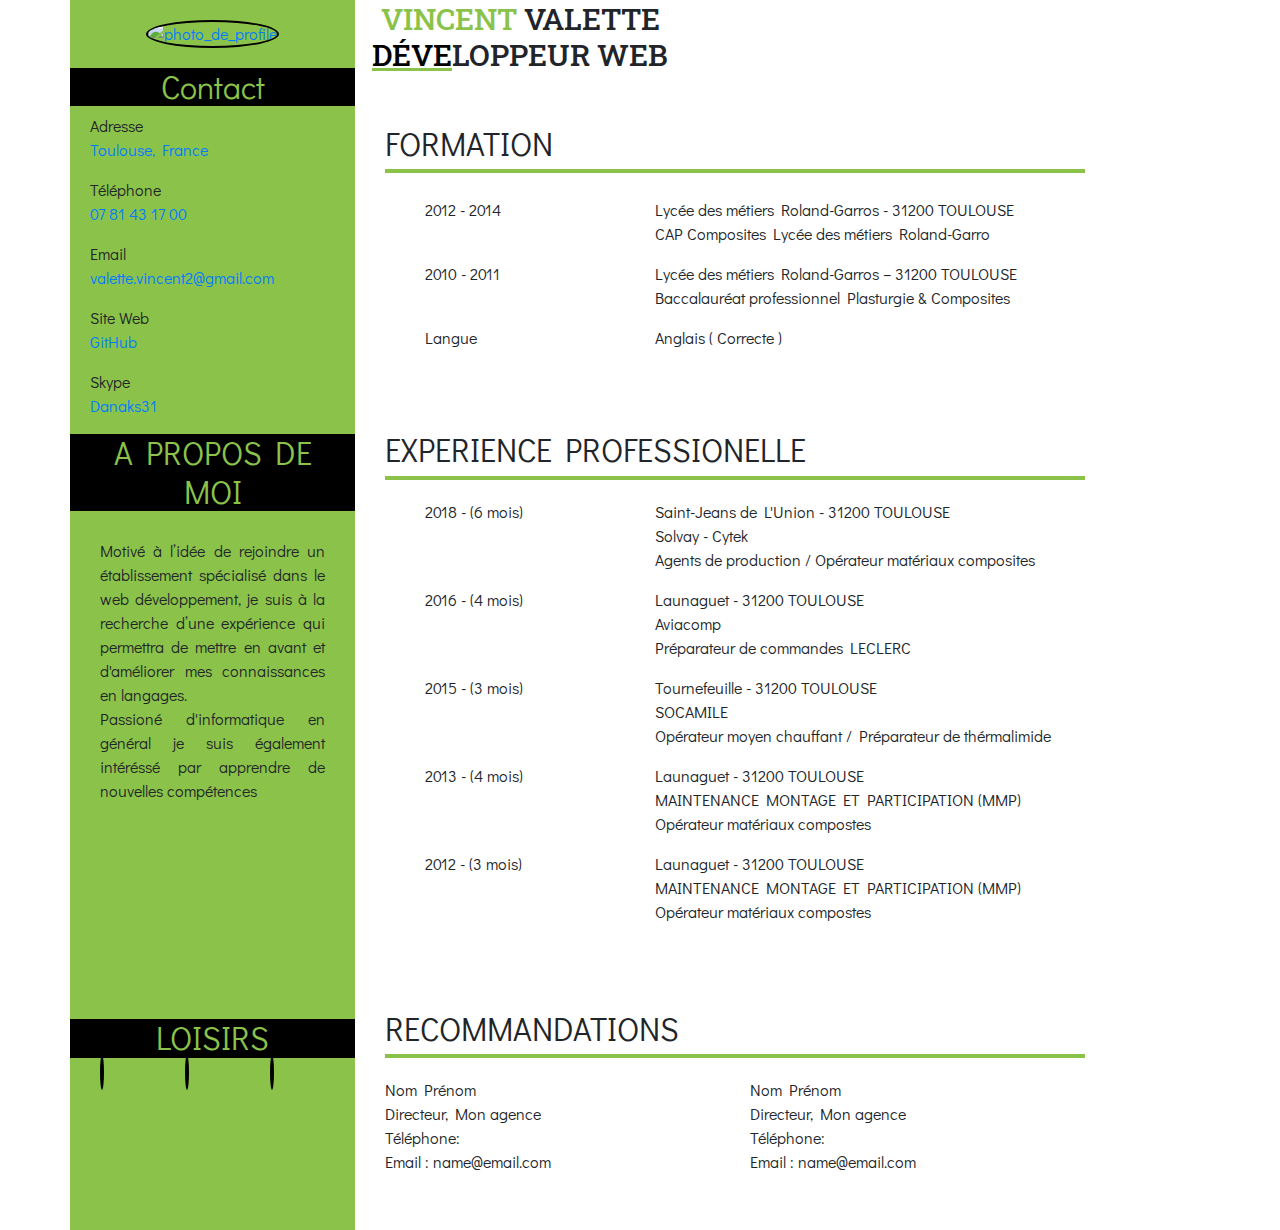
==== commit 0db1675f: "Effacement de certaine balise inutile" ====
--- a/Cv.html
+++ b/Cv.html
@@ -16,26 +16,26 @@
     <!-- Header bandeau gauche -->
     <div class="row">
 
-        <div class="col-12 col-md-4 bandeau"> <!-- Toute la partie gauche -->
+        <div class="col-12 col-md-3 bandeau"> <!-- Toute la partie gauche -->
 
             <header class="row">
-                <div class="col-12 col-sm-12 photo"> <!-- Bloc contact -->
+                <div class="col-12 photo"> <!-- Bloc contact -->
                     <div class="titre_bloc">
-                        <h1><span>Vincent</span> Valette </br>
+                        <h1><span>Vincent</span> Valette <br>
                         <span id="déve">Déve</span>loppeur Web</h1>
                     </div>  
-                    <a href="Img/Photo2.png" alt="toulouse"><img src="Img/photo.png" alt="photo_de_profile"></img></a>
+                    <a href="Img/Photo2.png" alt="toulouse"><img src="Img/photo.png" alt="photo_de_profile"></a>
                 </div>
             </header> 
 
             <section class="row">
                 <h2 class="col-12 ">Contact</h2> <!-- Bloc contact -->
                 <adress class="contact"> <!-- Contenus contact -->
-                    <p>Adresse <br/><a href="Img/Toulouse.jpg" alt="toulouse">Toulouse, France</a></p>
-                    <p>Téléphone <br/><a href="tel:+33781431700">07 81 43 17 00</a></p>
-                    <p>Email <br/><a href="mailto:valette.vincent2@gmail.com">valette.vincent2@gmail.com</a></p>
-                    <p>Site Web<br/><a href="https://github.com/Danaks31/Projet-2-CV/tree/master">GitHub</a></p>
-                    <p>Skype<br/><a href="skype:?userinfo">Danaks31</a></p>
+                    <p>Adresse <br><a href="Img/Toulouse.jpg" alt="toulouse">Toulouse, France</a></p>
+                    <p>Téléphone <br><a href="tel:+33781431700">07 81 43 17 00</a></p>
+                    <p>Email <br><a href="mailto:valette.vincent2@gmail.com">valette.vincent2@gmail.com</a></p>
+                    <p>Site Web<br><a href="https://github.com/Danaks31/Projet-2-CV/tree/master">GitHub</a></p>
+                    <p>Skype<br><a href="skype:?userinfo">Danaks31</a></p>
                 </adress> 
             </section>   
 
@@ -75,7 +75,7 @@
                     <div><i class="fas fa-bullseye"></i>  2012 - 2014</div> <!--  date -->
                 </li>
                 <li class="col-12 col-md-8">
-                    <div>Lycée des métiers Roland-Garros - 31200 TOULOUSE<br/> CAP Composites Lycée des métiers Roland-Garro</div>
+                    <div>Lycée des métiers Roland-Garros - 31200 TOULOUSE<br> CAP Composites Lycée des métiers Roland-Garro</div>
                 </li>
             </ul>
 
@@ -84,7 +84,7 @@
                     <div><i class="fas fa-bullseye"></i> 2010 - 2011</div> <!--  date -->
                 </li>
                 <li class="col-12 col-md-8">
-                    <div>Lycée des métiers Roland-Garros – 31200 TOULOUSE</br> Baccalauréat professionnel Plasturgie & Composites</div>
+                    <div>Lycée des métiers Roland-Garros – 31200 TOULOUSE<br> Baccalauréat professionnel Plasturgie & Composites</div>
                 </li>
             </ul>
 
@@ -108,7 +108,7 @@
                         <div><i class="fas fa-bullseye ici"></i> 2018 - (6 mois)</div> <!-- date -->
                         </li>    
                         <li class="col-12 col-md-8">
-                            <div>Saint-Jeans de L'Union - 31200 TOULOUSE<br/>Solvay - Cytek<br/>Agents de production / Opérateur matériaux composites</div>
+                            <div>Saint-Jeans de L'Union - 31200 TOULOUSE<br>Solvay - Cytek<br>Agents de production / Opérateur matériaux composites</div>
                         </li>
                     </ul>  
 
@@ -117,7 +117,7 @@
                             <div><i class="fas fa-bullseye"></i> 2016 - (4 mois)</div> <!-- date -->
                         </li>    
                         <li class="col-12 col-md-8">
-                            <div>Launaguet - 31200 TOULOUSE<br/>Aviacomp<br/>Préparateur de commandes LECLERC  </div>
+                            <div>Launaguet - 31200 TOULOUSE <br>Aviacomp<br>Préparateur de commandes LECLERC  </div>
                         </li>
                     </ul>
 
@@ -126,7 +126,7 @@
                             <div><i class="fas fa-bullseye"></i> 2015 - (3 mois)</div> <!-- date -->
                         </li>    
                         <li class="col-12 col-md-8">
-                            <div>Tournefeuille - 31200 TOULOUSE<br/>SOCAMILE<br/>Opérateur moyen chauffant / Préparateur de thérmalimide </div>
+                            <div>Tournefeuille - 31200 TOULOUSE<br>SOCAMILE<br>Opérateur moyen chauffant / Préparateur de thérmalimide </div>
                         </li>
                     </ul>
 
@@ -135,7 +135,7 @@
                             <div><i class="fas fa-bullseye"></i> 2013 - (4 mois)</div> <!--  date -->
                         </li>
                         <li class="col-12 col-md-8">
-                            <div>Launaguet - 31200 TOULOUSE<br/>MAINTENANCE MONTAGE ET PARTICIPATION (MMP) <br/>Opérateur matériaux compostes</div>
+                            <div>Launaguet - 31200 TOULOUSE<br>MAINTENANCE MONTAGE ET PARTICIPATION (MMP) <br>Opérateur matériaux compostes</div>
                         </li>
                     </ul>
 
@@ -144,7 +144,7 @@
                             <div><i class="fas fa-bullseye"></i> 2012 - (3 mois)</div> <!--  date -->
                         </li>
                         <li class="col-12 col-md-8">
-                            <div>Launaguet - 31200 TOULOUSE<br/>MAINTENANCE MONTAGE ET PARTICIPATION (MMP) <br/>Opérateur matériaux compostes</div>
+                            <div>Launaguet - 31200 TOULOUSE<br>MAINTENANCE MONTAGE ET PARTICIPATION (MMP) <br>Opérateur matériaux compostes</div>
                         </li>
                     </ul>
                 </div>
@@ -156,10 +156,10 @@
             
             <div class="row"> 
                 <div class="col-12 col-md-6"> 
-                    <p>Nom Prénom</br>Directeur, Mon agence</br>Téléphone:</br>Email : name@email.com</p>                 
+                    <p>Nom Prénom<br>Directeur, Mon agence<br>Téléphone:<br>Email : name@email.com</p>                 
                 </div>
                 <div class="col-12  col-md-6">
-                    <p>Nom Prénom</br>Directeur, Mon agence</br>Téléphone:</br>Email : name@email.com</p>                  
+                    <p>Nom Prénom<br>Directeur, Mon agence<br>Téléphone:<br>Email : name@email.com</p>                  
                 </div>
             </div> 
         </footer>
--- a/media.css
+++ b/media.css
@@ -1,4 +1,4 @@
-@media screen and (max-width: 900px)
+@media screen and (max-width: 768px)
 {
     .titre_bloc h1
     {
@@ -35,13 +35,13 @@
         padding-bottom: 30px;
     }
 }
-@media screen and (min-width: 900px)
+@media screen and (min-width: 768px)
 {
     .titre_bloc
     {
     position: absolute;
     width: 500px;
-    left: 300px;
+    left: 200px;
     text-transform: uppercase;       
     }
     .formation
@@ -59,6 +59,6 @@
     }
     .a_propos_contenus
     {
-        margin-bottom: 200px;
+    margin-bottom: 200px;
     }
 }--- a/media.css
+++ b/media.css
@@ -1,4 +1,4 @@
-@media screen and (max-width: 900px)
+@media screen and (max-width: 768px)
 {
     .titre_bloc h1
     {
@@ -35,13 +35,13 @@
         padding-bottom: 30px;
     }
 }
-@media screen and (min-width: 900px)
+@media screen and (min-width: 768px)
 {
     .titre_bloc
     {
     position: absolute;
     width: 500px;
-    left: 300px;
+    left: 200px;
     text-transform: uppercase;       
     }
     .formation
@@ -59,6 +59,6 @@
     }
     .a_propos_contenus
     {
-        margin-bottom: 200px;
+    margin-bottom: 200px;
     }
 }--- a/style.css
+++ b/style.css
@@ -59,7 +59,7 @@
 {
     display: flex;
 }
-.loisirs_contenus  i
+.loisirs_contenus i
 {
     border: black 2px solid;
     border-radius: 50%;
@@ -67,7 +67,9 @@
     width: 70px;
     text-align: center;
     padding-top: 10px;
-    margin-top:35px;
+    margin-top:30px;
+    margin-bottom:30px;
+
     
 }
 /* Section droite de la page --------------------------------------------------------------------- */
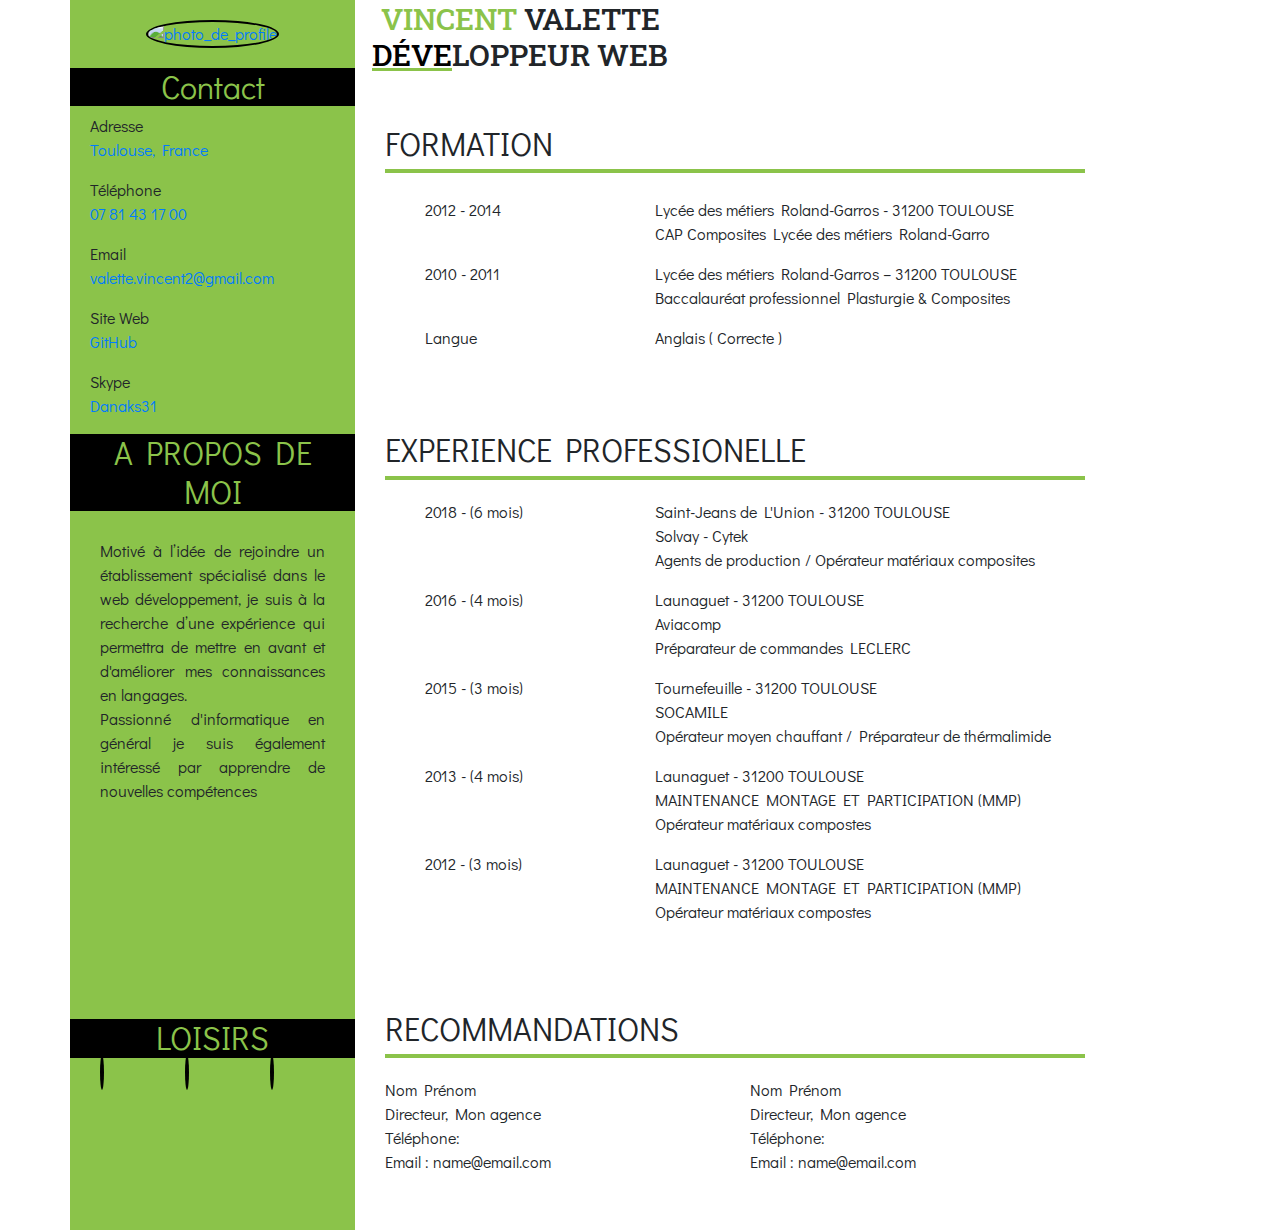
==== commit f3102642: "Correction de fautes d'orthographe / W3c" ====
--- a/Cv.html
+++ b/Cv.html
@@ -24,26 +24,26 @@
                         <h1><span>Vincent</span> Valette <br>
                         <span id="déve">Déve</span>loppeur Web</h1>
                     </div>  
-                    <a href="Img/Photo2.png" alt="toulouse"><img src="Img/photo.png" alt="photo_de_profile"></a>
+                    <a href="Img/Photo2.png"><img src="Img/photo.png" alt="photo_de_profile"></a>
                 </div>
             </header> 
 
             <section class="row">
                 <h2 class="col-12 ">Contact</h2> <!-- Bloc contact -->
-                <adress class="contact"> <!-- Contenus contact -->
-                    <p>Adresse <br><a href="Img/Toulouse.jpg" alt="toulouse">Toulouse, France</a></p>
+                <div class="contact"> <!-- Contenus contact -->
+                    <p>Adresse <br><a href="Img/Toulouse.jpg">Toulouse, France</a></p>
                     <p>Téléphone <br><a href="tel:+33781431700">07 81 43 17 00</a></p>
                     <p>Email <br><a href="mailto:valette.vincent2@gmail.com">valette.vincent2@gmail.com</a></p>
                     <p>Site Web<br><a href="https://github.com/Danaks31/Projet-2-CV/tree/master">GitHub</a></p>
                     <p>Skype<br><a href="skype:?userinfo">Danaks31</a></p>
-                </adress> 
+                </div> 
             </section>   
 
             <section class="row">
                 <h2 class="col-12 a_propos">A PROPOS DE MOI</h2> <!-- Bloc A propos de moi -->
                 <div class="a_propos_contenus">
-                    <p>Motivé à l’idée de rejoindre un établissement spécialisé dans le web développement, je suis à la recherche d’une expérience qui permettra de mettre en avant et d'améliorer mes connaissances en langages.</br>
-                        Passioné d'informatique en  général je suis également intéréssé par apprendre de nouvelles compétences  </p>
+                    <p>Motivé à l’idée de rejoindre un établissement spécialisé dans le web développement, je suis à la recherche d’une expérience qui permettra de mettre en avant et d'améliorer mes connaissances en langages.<br>
+                    Passionné d'informatique en général je suis également intéressé par apprendre de nouvelles compétences</p>
                 </div>     
             </section>
 
@@ -66,7 +66,8 @@
 
         </div> <!-- Fin bandeau gauche -->
 
-    <section class="col-12 col-md-8 titre">  <!-- Partie droite -->       
+    <div class="col-12 col-md-8 titre">  <!-- Partie droite -->   
+
         <section class="col-12 formation">    <!--     SECTION FORMATION    --> 
             <h2><i class="fas fa-user-graduate"></i> FORMATION</h2>
 
@@ -163,11 +164,11 @@
                 </div>
             </div> 
         </footer>
-    </section>
+
 
     </div>
-            
 
+    </div>
     <script src="https://kit.fontawesome.com/b4220b3473.js" crossorigin="anonymous"></script>  
 </body>
 </html>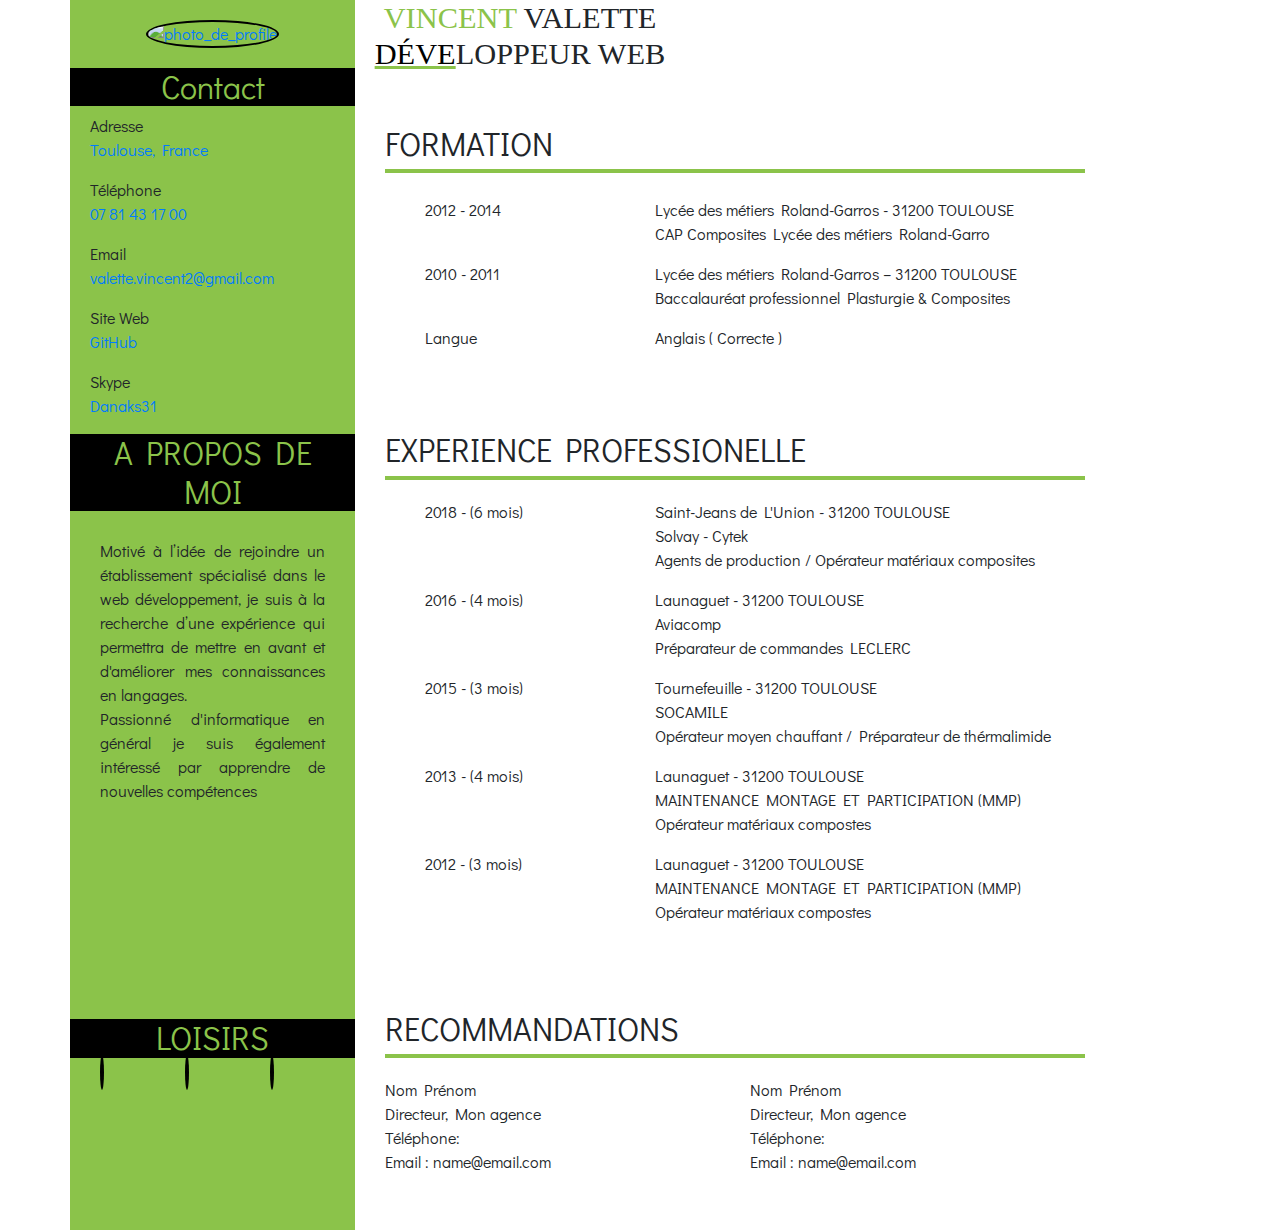
==== commit 7342a61b: "Finalisation" ====
--- a/Cv.html
+++ b/Cv.html
@@ -8,7 +8,8 @@
     <link rel="stylesheet" media="screen and (min-width: 760px)" href="media.css" type="text/css" />
     <meta name="viewport" content="width=device-width, initial-scale=1, shrink-to-fit=no">
     <link rel="stylesheet" type="text/css" href="style.css">
-    <link href="https://fonts.googleapis.com/css?family=Didact+Gothic|Roboto+Slab:600&display=swap" rel="stylesheet">
+    <link href="https://fonts.googleapis.com/css?family=Roboto:600&display=swap" rel="stylesheet">
+    <link href="https://fonts.googleapis.com/css?family=Didact+Gothic&display=swap" rel="stylesheet">
 
 </head>
 <body class="container">
--- a/style.css
+++ b/style.css
@@ -14,11 +14,7 @@
     font-family: 'Roboto Slab';
     font-size: 1.9em;
 }
-/* Section bandeau  ---------------------------------------------------------------------------- */
-[class*="col-"]
-{
-   _border: black 1px solid;
-}   
+/* Section bandeau  ---------------------------------------------------------------------------- */  
 .bandeau
 {
     background-color: #8BC34A;
